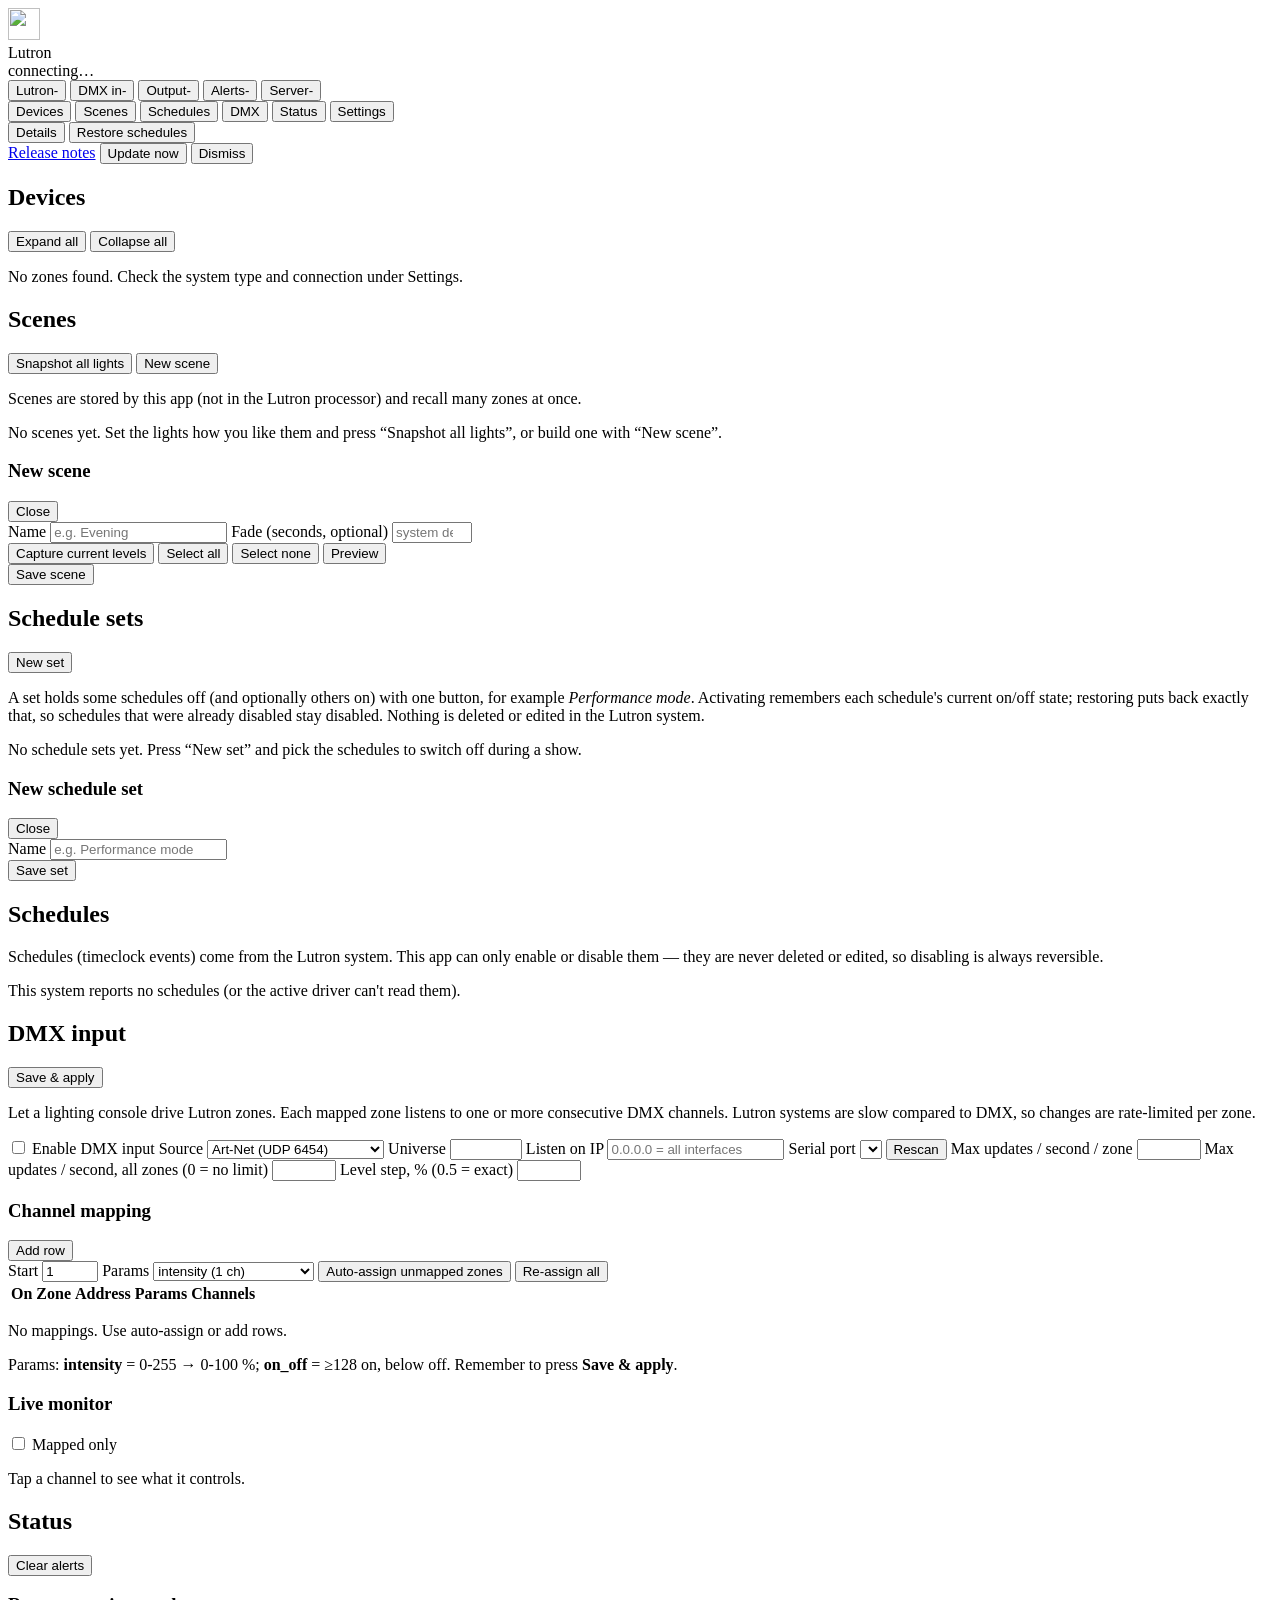
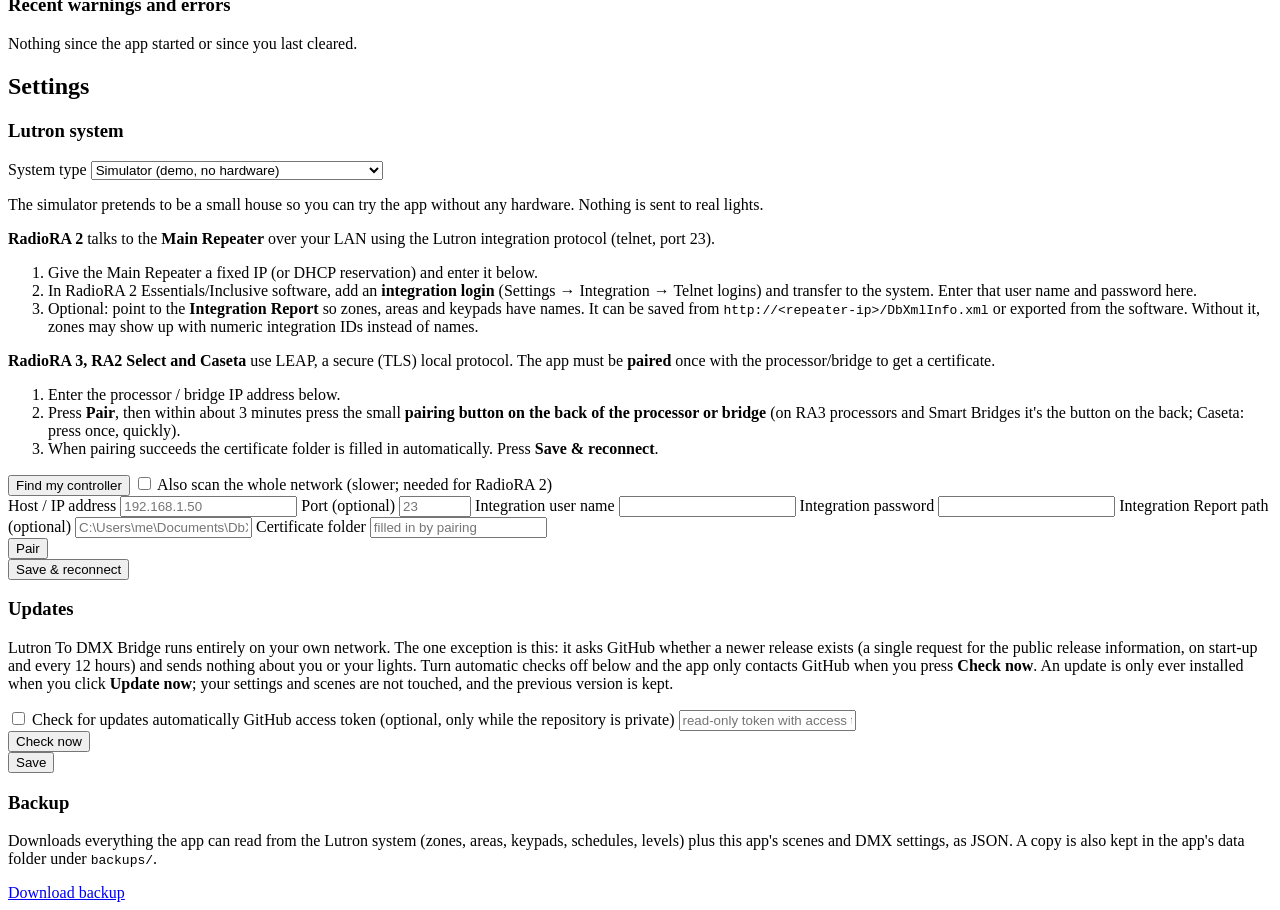
==== lutron_to_dmx_bridge/web/static/index.html @ 4a9b9315 "DMX: add a level step setting (dmx.resolution_pct) that rounds levels and filters fader noise A zone" ====
<!doctype html>
<html lang="en">
<head>
  <meta charset="utf-8">
  <meta name="viewport" content="width=device-width, initial-scale=1, viewport-fit=cover">
  <meta name="theme-color" content="#121418">
  <title>Lutron To DMX Bridge</title>
  <link rel="icon" type="image/png" href="static/logo.png">
  <link rel="apple-touch-icon" href="static/apple-touch-icon.png">
  <link rel="stylesheet" href="static/style.css">
</head>
<body>
  <header class="topbar">
    <div class="brand">
      <img class="logo" src="static/logo.png" alt="" width="32" height="32">
      <div>
        <div class="brand-title" id="system-name">Lutron</div>
        <div class="brand-sub" id="driver-label">connecting…</div>
      </div>
    </div>
    <div class="status-pills" id="status-chips">
      <button type="button" class="chip" id="chip-lutron" aria-haspopup="dialog" aria-expanded="false" title="Lutron system connection"><i class="dot"></i><span class="k">Lutron</span><span class="v">-</span></button>
      <button type="button" class="chip" id="chip-dmx" aria-haspopup="dialog" aria-expanded="false" title="DMX input"><i class="dot"></i><span class="k">DMX in</span><span class="v">-</span></button>
      <button type="button" class="chip" id="chip-out" aria-haspopup="dialog" aria-expanded="false" title="Commands sent to the Lutron system"><i class="dot"></i><span class="k">Output</span><span class="v">-</span><span class="meter"><i></i></span><span class="held hidden"></span></button>
      <button type="button" class="chip" id="chip-alerts" aria-haspopup="dialog" aria-expanded="false" title="Warnings and errors since start"><i class="dot"></i><span class="k">Alerts</span><span class="v">-</span></button>
      <button type="button" class="chip" id="chip-server" aria-haspopup="dialog" aria-expanded="false" title="Connection between this browser and the app"><i class="dot"></i><span class="k">Server</span><span class="v">-</span></button>
    </div>
  </header>

  <nav class="tabs" role="tablist" id="tabs">
    <button role="tab" data-tab="devices" aria-selected="true">Devices</button>
    <button role="tab" data-tab="scenes">Scenes</button>
    <button role="tab" data-tab="schedules">Schedules</button>
    <button role="tab" data-tab="dmx">DMX</button>
    <button role="tab" data-tab="status">Status<span class="tab-badge hidden" id="status-badge"></span></button>
    <button role="tab" data-tab="settings">Settings</button>
  </nav>

  <div class="status-pop hidden" id="status-pop" role="dialog" aria-label="System status"></div>

  <div class="banner hidden" id="error-banner" role="alert"></div>
  <div class="set-banner hidden" id="set-banner" role="status">
    <span class="set-banner-text" id="set-banner-text"></span>
    <button class="btn ghost" id="btn-set-details">Details</button>
    <button class="btn primary" id="btn-set-restore">Restore schedules</button>
  </div>

  <div class="update-banner hidden" id="update-banner" role="status">
    <span class="update-banner-text" id="update-banner-text"></span>
    <a class="update-notes hidden" id="update-notes" href="#" target="_blank" rel="noopener noreferrer">Release notes</a>
    <button class="btn primary hidden" id="btn-update-now">Update now</button>
    <button class="btn ghost hidden" id="btn-update-dismiss">Dismiss</button>
  </div>

  <main>
    <!-- Devices -->
    <section class="panel" id="tab-devices" role="tabpanel">
      <div class="toolbar">
        <h2>Devices</h2>
        <div class="spacer"></div>
        <button class="btn ghost" id="btn-expand-all">Expand all</button>
        <button class="btn ghost" id="btn-collapse-all">Collapse all</button>
      </div>
      <div id="areas" class="areas"></div>
      <p class="empty hidden" id="devices-empty">No zones found. Check the system type and connection under Settings.</p>
    </section>

    <!-- Scenes -->
    <section class="panel hidden" id="tab-scenes" role="tabpanel">
      <div class="toolbar">
        <h2>Scenes</h2>
        <div class="spacer"></div>
        <button class="btn ghost" id="btn-snapshot">Snapshot all lights</button>
        <button class="btn primary" id="btn-new-scene">New scene</button>
      </div>
      <p class="hint">Scenes are stored by this app (not in the Lutron processor) and recall many zones at once.</p>
      <div id="scene-list" class="card-list"></div>
      <p class="empty hidden" id="scenes-empty">No scenes yet. Set the lights how you like them and press “Snapshot all lights”, or build one with “New scene”.</p>

      <div class="card editor hidden" id="scene-editor">
        <div class="toolbar">
          <h3 id="scene-editor-title">New scene</h3>
          <div class="spacer"></div>
          <button class="btn ghost" id="btn-scene-close" aria-label="Close editor">Close</button>
        </div>
        <div class="form-grid">
          <label>Name <input type="text" id="scene-name" maxlength="100" placeholder="e.g. Evening"></label>
          <label>Fade (seconds, optional) <input type="number" id="scene-fade" min="0" max="3600" step="0.5" placeholder="system default"></label>
        </div>
        <div class="toolbar small">
          <button class="btn" id="btn-scene-capture">Capture current levels</button>
          <button class="btn ghost" id="btn-scene-all">Select all</button>
          <button class="btn ghost" id="btn-scene-none">Select none</button>
          <button class="btn ghost" id="btn-scene-preview">Preview</button>
        </div>
        <div id="scene-zones" class="scene-zones"></div>
        <div class="toolbar">
          <div class="spacer"></div>
          <button class="btn primary" id="btn-scene-save">Save scene</button>
        </div>
      </div>
    </section>

    <!-- Schedules -->
    <section class="panel hidden" id="tab-schedules" role="tabpanel">
      <div class="toolbar">
        <h2>Schedule sets</h2>
        <div class="spacer"></div>
        <button class="btn primary" id="btn-new-set">New set</button>
      </div>
      <p class="hint">A set holds some schedules off (and optionally others on) with one button, for example <em>Performance mode</em>. Activating remembers each schedule's current on/off state; restoring puts back exactly that, so schedules that were already disabled stay disabled. Nothing is deleted or edited in the Lutron system.</p>
      <div class="card result hidden" id="set-result" role="status"></div>
      <div id="set-list" class="card-list"></div>
      <p class="empty hidden" id="sets-empty">No schedule sets yet. Press &ldquo;New set&rdquo; and pick the schedules to switch off during a show.</p>

      <div class="card editor hidden" id="set-editor">
        <div class="toolbar">
          <h3 id="set-editor-title">New schedule set</h3>
          <div class="spacer"></div>
          <button class="btn ghost" id="btn-set-close" aria-label="Close editor">Close</button>
        </div>
        <div class="form-grid">
          <label>Name <input type="text" id="set-name" maxlength="100" placeholder="e.g. Performance mode"></label>
        </div>
        <div id="set-rows" class="set-rows"></div>
        <div class="toolbar">
          <div class="spacer"></div>
          <button class="btn primary" id="btn-set-save">Save set</button>
        </div>
      </div>

      <div class="toolbar"><h2>Schedules</h2></div>
      <p class="hint">Schedules (timeclock events) come from the Lutron system. This app can only enable or disable them &mdash; they are never deleted or edited, so disabling is always reversible.</p>
      <div id="schedule-list" class="card-list"></div>
      <p class="empty hidden" id="schedules-empty">This system reports no schedules (or the active driver can't read them).</p>
    </section>

    <!-- DMX -->
    <section class="panel hidden" id="tab-dmx" role="tabpanel">
      <div class="toolbar">
        <h2>DMX input</h2>
        <div class="spacer"></div>
        <button class="btn primary" id="btn-dmx-save">Save &amp; apply</button>
      </div>
      <p class="hint">Let a lighting console drive Lutron zones. Each mapped zone listens to one or more consecutive DMX channels. Lutron systems are slow compared to DMX, so changes are rate-limited per zone.</p>
      <div class="card">
        <div class="form-grid">
          <label class="check"><input type="checkbox" id="dmx-enabled"> Enable DMX input</label>
          <label>Source
            <select id="dmx-source">
              <option value="artnet">Art-Net (UDP 6454)</option>
              <option value="sacn">sACN / E1.31 (UDP 5568)</option>
              <option value="usb">USB DMX interface</option>
            </select>
          </label>
          <label>Universe <input type="number" id="dmx-universe" min="0" max="32767" step="1"></label>
          <label class="net-only">Listen on IP <input type="text" id="dmx-bind" placeholder="0.0.0.0 = all interfaces"></label>
          <label class="usb-only">Serial port
            <span class="row">
              <select id="dmx-serial"></select>
              <button class="btn ghost" id="btn-serial-refresh" type="button" title="Rescan serial ports">Rescan</button>
            </span>
          </label>
          <label>Max updates / second / zone <input type="number" id="dmx-rate" min="0.5" max="50" step="0.5"></label>
          <label>Max updates / second, all zones (0 = no limit) <input type="number" id="dmx-total-rate" min="0" max="1000" step="1"></label>
          <label title="A light is only sent a new level when the DMX value moved at least this many percent. Above 0.5 the level sent is also rounded to a multiple of it (0 and 100 stay exact). Bigger steps mean fewer commands to the Lutron system and a rougher fade.">Level step, % (0.5 = exact) <input type="number" id="dmx-resolution" min="0.1" max="25" step="0.1"></label>
        </div>
        <p class="hint usb-only" id="serial-note"></p>
        <p class="hint hidden" id="dmx-warnings" role="status"></p>
      </div>

      <div class="card">
        <div class="toolbar">
          <h3>Channel mapping</h3>
          <div class="spacer"></div>
          <button class="btn ghost" id="btn-map-add">Add row</button>
        </div>
        <div class="toolbar small wrap">
          <label class="inline">Start <input type="number" id="auto-start" min="1" max="512" value="1"></label>
          <label class="inline">Params
            <select id="auto-params">
              <option value="intensity">intensity (1 ch)</option>
              <option value="on_off">on_off (1 ch)</option>
              <option value="intensity,on_off">intensity + on_off (2 ch)</option>
            </select>
          </label>
          <button class="btn" id="btn-auto-unmapped">Auto-assign unmapped zones</button>
          <button class="btn ghost" id="btn-auto-all">Re-assign all</button>
        </div>
        <div class="table-wrap">
          <table class="map-table">
            <thead><tr><th>On</th><th>Zone</th><th>Address</th><th>Params</th><th>Channels</th><th></th></tr></thead>
            <tbody id="map-body"></tbody>
          </table>
        </div>
        <p class="empty hidden" id="map-empty">No mappings. Use auto-assign or add rows.</p>
        <p class="hint">Params: <b>intensity</b> = 0-255 → 0-100 %; <b>on_off</b> = ≥128 on, below off. Remember to press <b>Save &amp; apply</b>.</p>
      </div>

      <div class="card">
        <div class="toolbar">
          <h3>Live monitor</h3>
          <span class="muted" id="monitor-state"></span>
          <div class="spacer"></div>
          <label class="check inline"><input type="checkbox" id="monitor-mapped-only"> Mapped only</label>
        </div>
        <div id="monitor-grid" class="monitor-grid" aria-label="DMX channel levels"></div>
        <p class="muted small" id="monitor-detail">Tap a channel to see what it controls.</p>
      </div>
    </section>

    <!-- Status -->
    <section class="panel hidden" id="tab-status" role="tabpanel">
      <div class="toolbar">
        <h2>Status</h2>
        <div class="spacer"></div>
        <button class="btn ghost" id="btn-alerts-clear">Clear alerts</button>
      </div>
      <div class="status-grid" id="status-sections"></div>
      <div class="status-grid" id="status-graphs"></div>
      <div class="card" id="status-log-card">
        <h3><i class="dot" id="status-log-dot"></i>Recent warnings and errors</h3>
        <ul class="log" id="status-log"></ul>
        <p class="empty-note hidden" id="status-log-empty">Nothing since the app started or since you last cleared.</p>
      </div>
    </section>

    <!-- Settings -->
    <section class="panel hidden" id="tab-settings" role="tabpanel">
      <div class="toolbar"><h2>Settings</h2></div>
      <div class="card">
        <h3>Lutron system</h3>
        <div class="form-grid">
          <label>System type
            <select id="drv-kind">
              <option value="simulator">Simulator (demo, no hardware)</option>
              <option value="ra2">RadioRA 2 (Main Repeater, telnet integration)</option>
              <option value="leap">RadioRA 3 / RA2 Select / Caseta (LEAP)</option>
            </select>
          </label>
        </div>

        <div class="help kind-help" data-kind="simulator">
          <p>The simulator pretends to be a small house so you can try the app without any hardware. Nothing is sent to real lights.</p>
        </div>
        <div class="help kind-help" data-kind="ra2">
          <p><b>RadioRA 2</b> talks to the <b>Main Repeater</b> over your LAN using the Lutron integration protocol (telnet, port 23).</p>
          <ol>
            <li>Give the Main Repeater a fixed IP (or DHCP reservation) and enter it below.</li>
            <li>In RadioRA 2 Essentials/Inclusive software, add an <b>integration login</b> (Settings → Integration → Telnet logins) and transfer to the system. Enter that user name and password here.</li>
            <li>Optional: point to the <b>Integration Report</b> so zones, areas and keypads have names. It can be saved from <code>http://&lt;repeater-ip&gt;/DbXmlInfo.xml</code> or exported from the software. Without it, zones may show up with numeric integration IDs instead of names.</li>
          </ol>
        </div>
        <div class="help kind-help" data-kind="leap">
          <p><b>RadioRA 3, RA2 Select and Caseta</b> use LEAP, a secure (TLS) local protocol. The app must be <b>paired</b> once with the processor/bridge to get a certificate.</p>
          <ol>
            <li>Enter the processor / bridge IP address below.</li>
            <li>Press <b>Pair</b>, then within about 3 minutes press the small <b>pairing button on the back of the processor or bridge</b> (on RA3 processors and Smart Bridges it's the button on the back; Caseta: press once, quickly).</li>
            <li>When pairing succeeds the certificate folder is filled in automatically. Press <b>Save &amp; reconnect</b>.</li>
          </ol>
        </div>

        <div class="for-ra2 for-leap" id="discover-box">
          <div class="toolbar wrap">
            <button class="btn" id="btn-discover">Find my controller</button>
            <label class="inline"><input type="checkbox" id="discover-deep"> Also scan the whole network (slower; needed for RadioRA 2)</label>
            <span class="muted" id="discover-state"></span>
          </div>
          <div id="discover-results" class="discover-results"></div>
        </div>
        <div class="form-grid">
          <label class="for-ra2 for-leap">Host / IP address <input type="text" id="drv-host" placeholder="192.168.1.50" autocomplete="off"></label>
          <label class="for-ra2">Port (optional) <input type="number" id="drv-port" min="1" max="65535" placeholder="23"></label>
          <label class="for-ra2">Integration user name <input type="text" id="drv-user" autocomplete="off"></label>
          <label class="for-ra2">Integration password <input type="password" id="drv-pass" autocomplete="new-password"></label>
          <label class="for-ra2 wide">Integration Report path (optional) <input type="text" id="drv-report" placeholder="C:\Users\me\Documents\DbXmlInfo.xml"></label>
          <label class="for-leap wide">Certificate folder <input type="text" id="drv-certdir" placeholder="filled in by pairing"></label>
        </div>
        <div class="toolbar for-leap">
          <button class="btn" id="btn-pair">Pair</button>
          <span class="muted" id="pair-state"></span>
        </div>
        <div class="toolbar">
          <div class="spacer"></div>
          <button class="btn primary" id="btn-drv-save">Save &amp; reconnect</button>
        </div>
      </div>

      <div class="card" id="updates-card">
        <h3>Updates</h3>
        <p class="hint">Lutron To DMX Bridge runs entirely on your own network. The one exception is this: it asks GitHub whether a newer release exists (a single request for the public release information, on start-up and every 12 hours) and sends nothing about you or your lights. Turn automatic checks off below and the app only contacts GitHub when you press <b>Check now</b>. An update is only ever installed when you click <b>Update now</b>; your settings and scenes are not touched, and the previous version is kept.</p>
        <dl class="kv" id="update-facts"></dl>
        <div class="form-grid">
          <label class="check wide"><input type="checkbox" id="upd-check"> Check for updates automatically</label>
          <label class="wide">GitHub access token (optional, only while the repository is private)
            <input type="password" id="upd-token" autocomplete="new-password" placeholder="read-only token with access to this repository's contents">
          </label>
        </div>
        <div class="toolbar">
          <button class="btn" id="btn-update-check">Check now</button>
          <span class="muted" id="update-check-state"></span>
          <div class="spacer"></div>
          <button class="btn primary" id="btn-upd-save">Save</button>
        </div>
      </div>

      <div class="card">
        <h3>Backup</h3>
        <p class="hint">Downloads everything the app can read from the Lutron system (zones, areas, keypads, schedules, levels) plus this app's scenes and DMX settings, as JSON. A copy is also kept in the app's data folder under <code>backups/</code>.</p>
        <a class="btn" id="btn-backup" href="api/backup" download>Download backup</a>
      </div>
    </section>
  </main>

  <div class="toast hidden" id="toast" role="status" aria-live="polite"></div>

  <script src="static/app.js"></script>
</body>
</html>
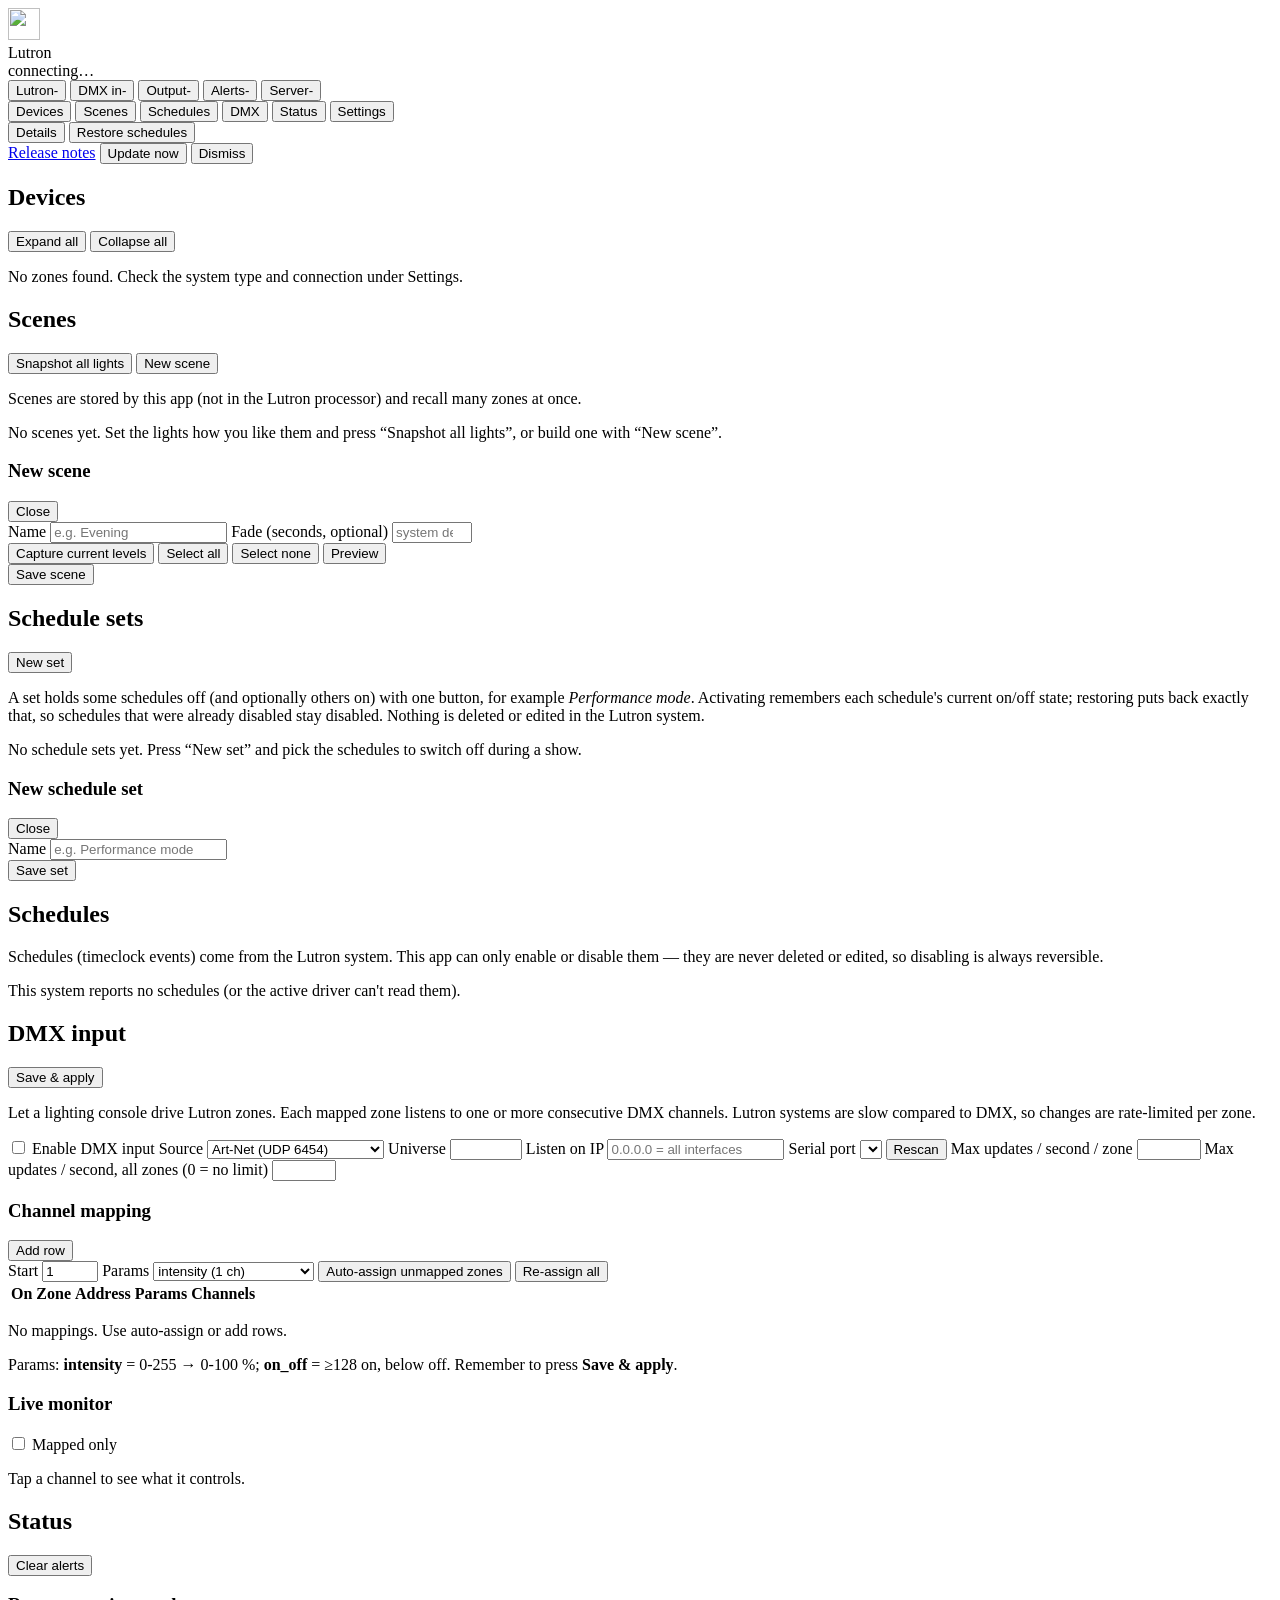
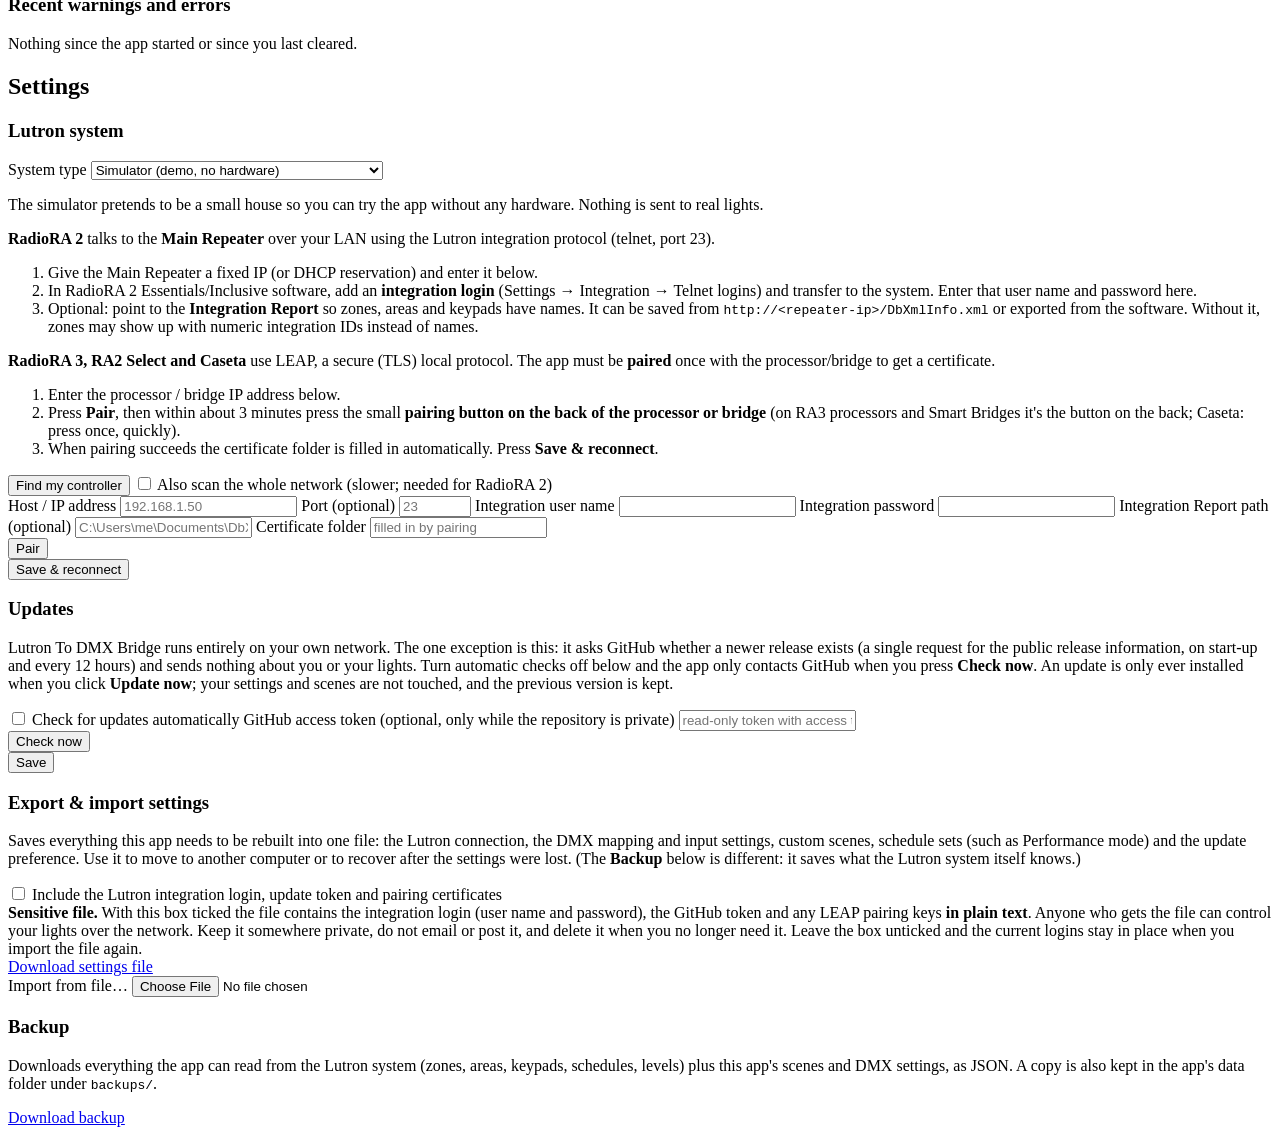
==== commit 379c48de: "Merge pull request #11 from m3636/claude/project-thread-22yqm9 Add export and import of the app's se" ====
--- a/lutron_to_dmx_bridge/web/static/index.html
+++ b/lutron_to_dmx_bridge/web/static/index.html
@@ -163,7 +163,6 @@
           </label>
           <label>Max updates / second / zone <input type="number" id="dmx-rate" min="0.5" max="50" step="0.5"></label>
           <label>Max updates / second, all zones (0 = no limit) <input type="number" id="dmx-total-rate" min="0" max="1000" step="1"></label>
-          <label title="A light is only sent a new level when the DMX value moved at least this many percent. Above 0.5 the level sent is also rounded to a multiple of it (0 and 100 stay exact). Bigger steps mean fewer commands to the Lutron system and a rougher fade.">Level step, % (0.5 = exact) <input type="number" id="dmx-resolution" min="0.1" max="25" step="0.1"></label>
         </div>
         <p class="hint usb-only" id="serial-note"></p>
         <p class="hint hidden" id="dmx-warnings" role="status"></p>
@@ -304,6 +303,24 @@
         </div>
       </div>
 
+      <div class="card" id="transfer-card">
+        <h3>Export &amp; import settings</h3>
+        <p class="hint">Saves everything this app needs to be rebuilt into one file: the Lutron connection, the DMX mapping and input settings, custom scenes, schedule sets (such as Performance mode) and the update preference. Use it to move to another computer or to recover after the settings were lost. (The <b>Backup</b> below is different: it saves what the Lutron system itself knows.)</p>
+        <div class="form-grid">
+          <label class="check wide"><input type="checkbox" id="xfer-creds"> Include the Lutron integration login, update token and pairing certificates</label>
+        </div>
+        <div class="xfer-note warn hidden" id="xfer-creds-warn" role="alert">
+          <b>Sensitive file.</b> With this box ticked the file contains the integration login (user name and password), the GitHub token and any LEAP pairing keys <b>in plain text</b>. Anyone who gets the file can control your lights over the network. Keep it somewhere private, do not email or post it, and delete it when you no longer need it. Leave the box unticked and the current logins stay in place when you import the file again.
+        </div>
+        <div class="toolbar wrap">
+          <a class="btn primary" id="btn-export" href="api/config/export" download>Download settings file</a>
+          <div class="spacer"></div>
+          <label class="btn" for="import-file">Import from file…</label>
+          <input type="file" id="import-file" accept=".json,application/json" class="hidden">
+        </div>
+        <div class="import-panel hidden" id="import-panel" aria-live="polite"></div>
+      </div>
+
       <div class="card">
         <h3>Backup</h3>
         <p class="hint">Downloads everything the app can read from the Lutron system (zones, areas, keypads, schedules, levels) plus this app's scenes and DMX settings, as JSON. A copy is also kept in the app's data folder under <code>backups/</code>.</p>
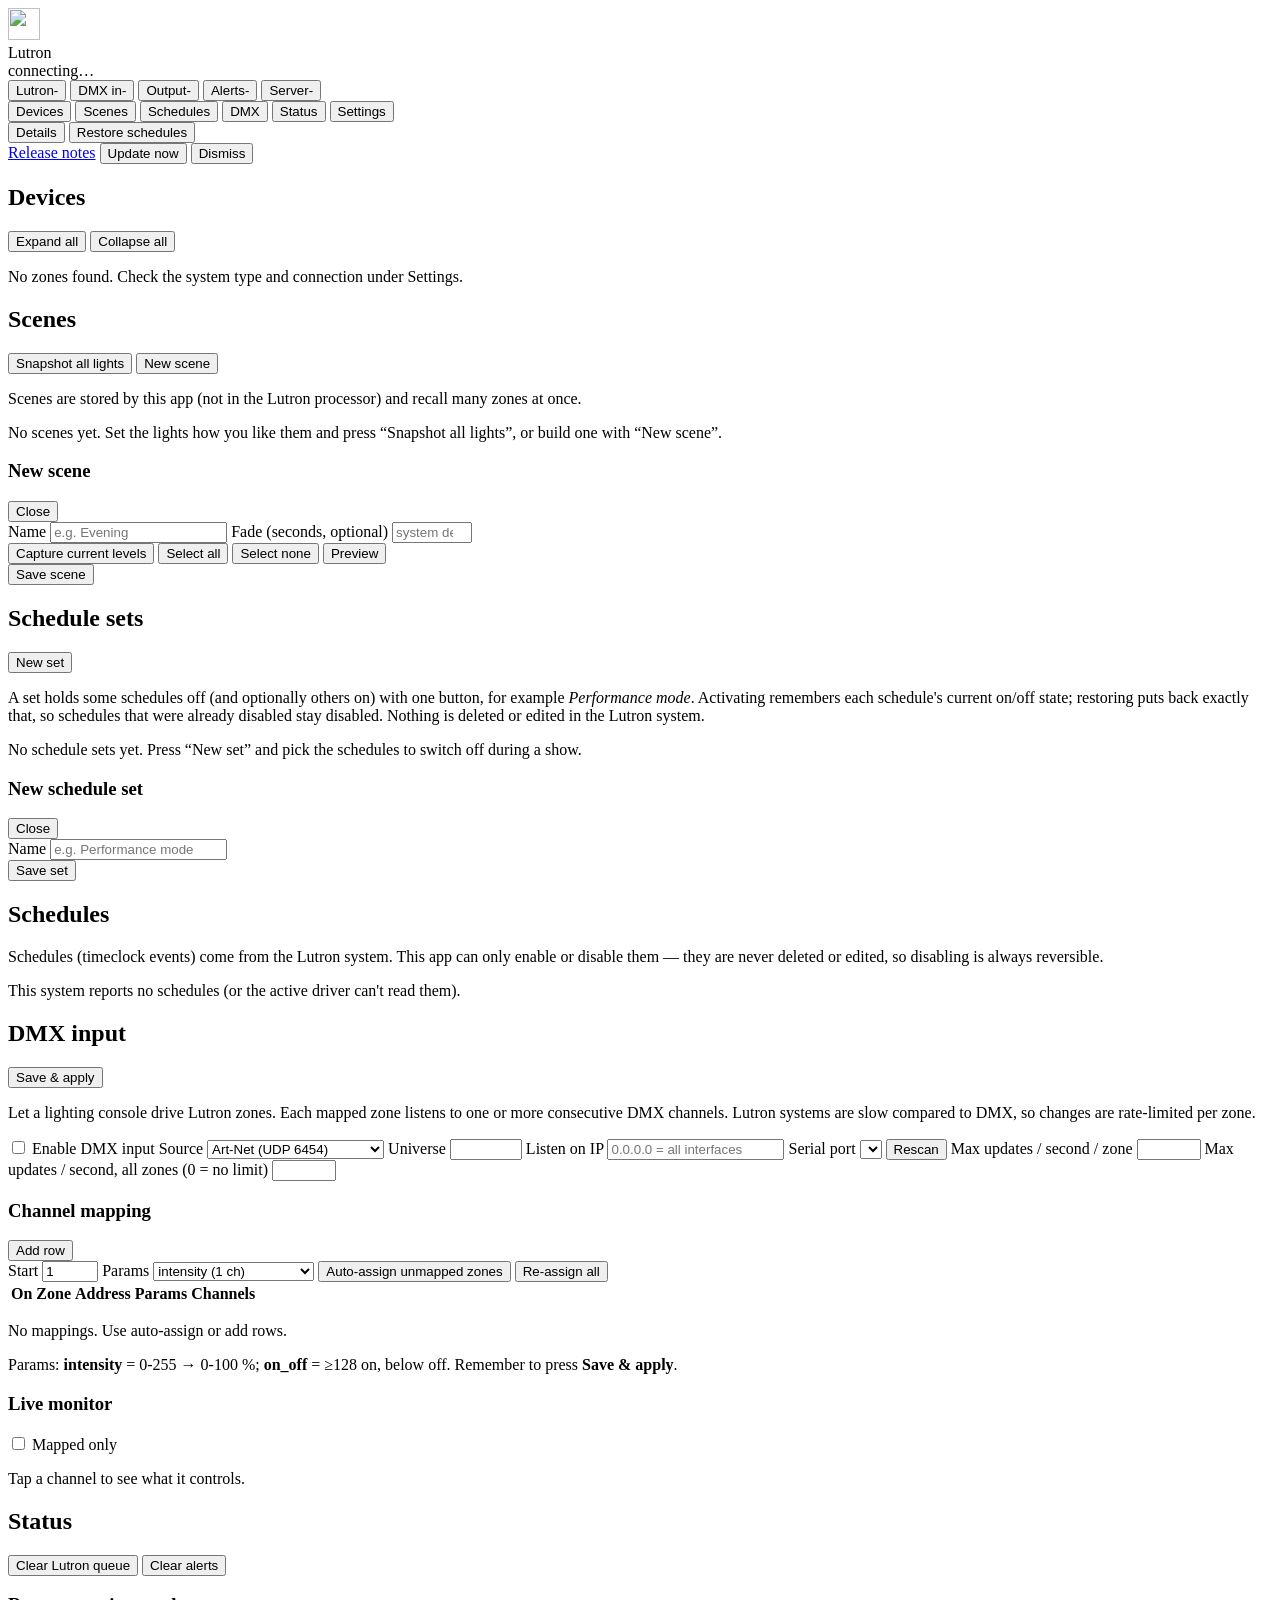
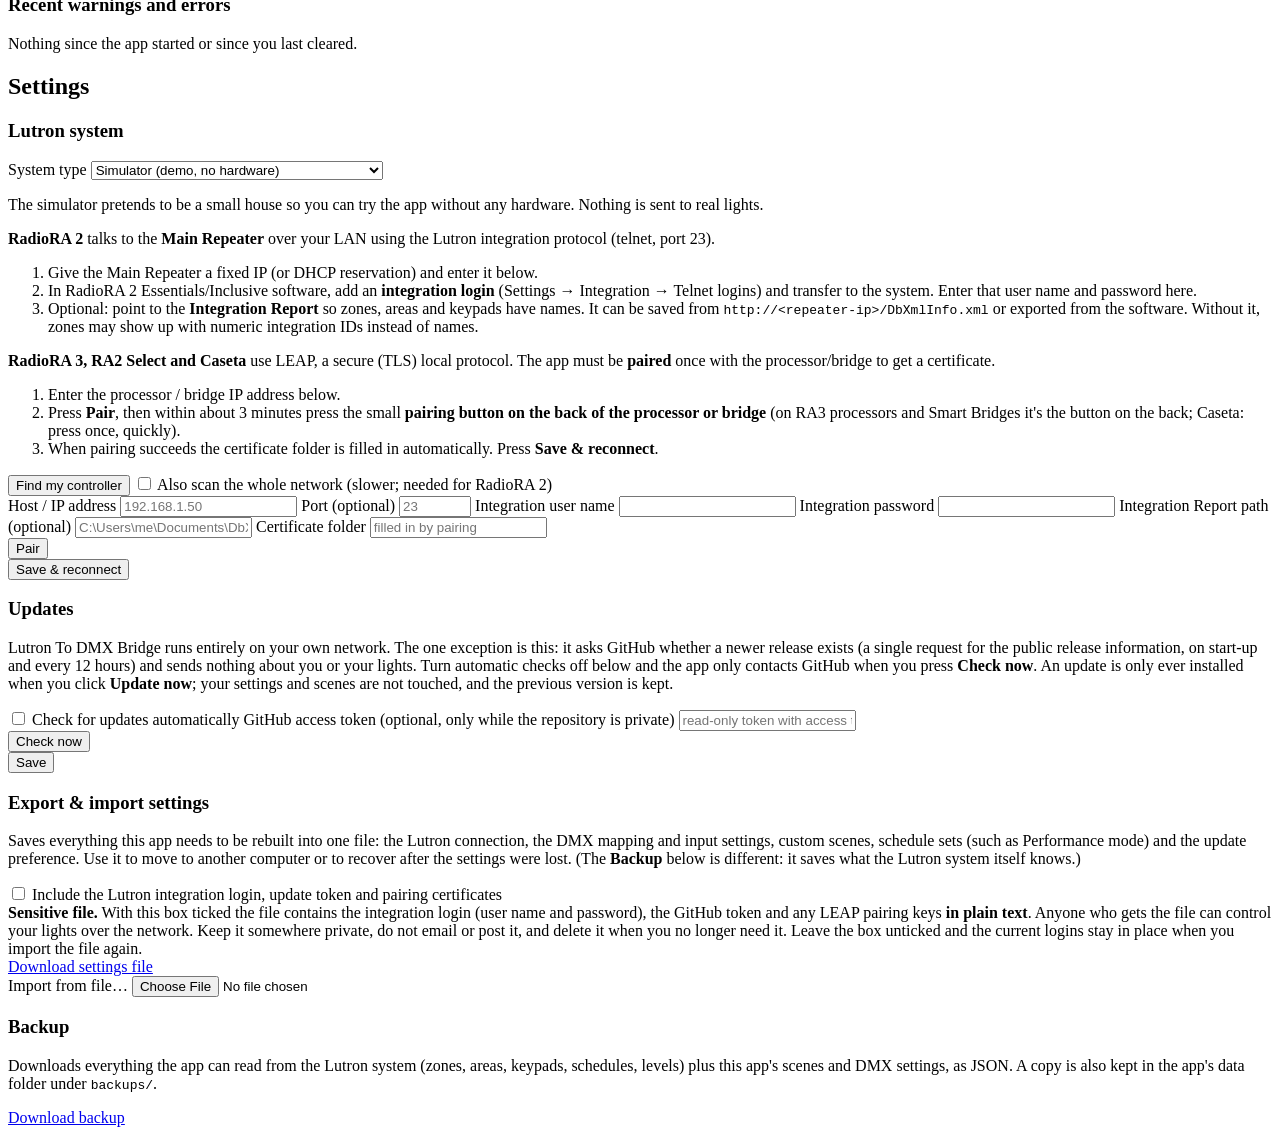
==== commit e50b07eb: "Add a Clear Lutron queue button and API that drops the updates the app has not sent yet The Status t" ====
--- a/lutron_to_dmx_bridge/web/static/index.html
+++ b/lutron_to_dmx_bridge/web/static/index.html
@@ -213,6 +213,7 @@
       <div class="toolbar">
         <h2>Status</h2>
         <div class="spacer"></div>
+        <button class="btn ghost" id="btn-queue-clear" title="Drop the level commands this app is still holding back from the Lutron system">Clear Lutron queue</button>
         <button class="btn ghost" id="btn-alerts-clear">Clear alerts</button>
       </div>
       <div class="status-grid" id="status-sections"></div>
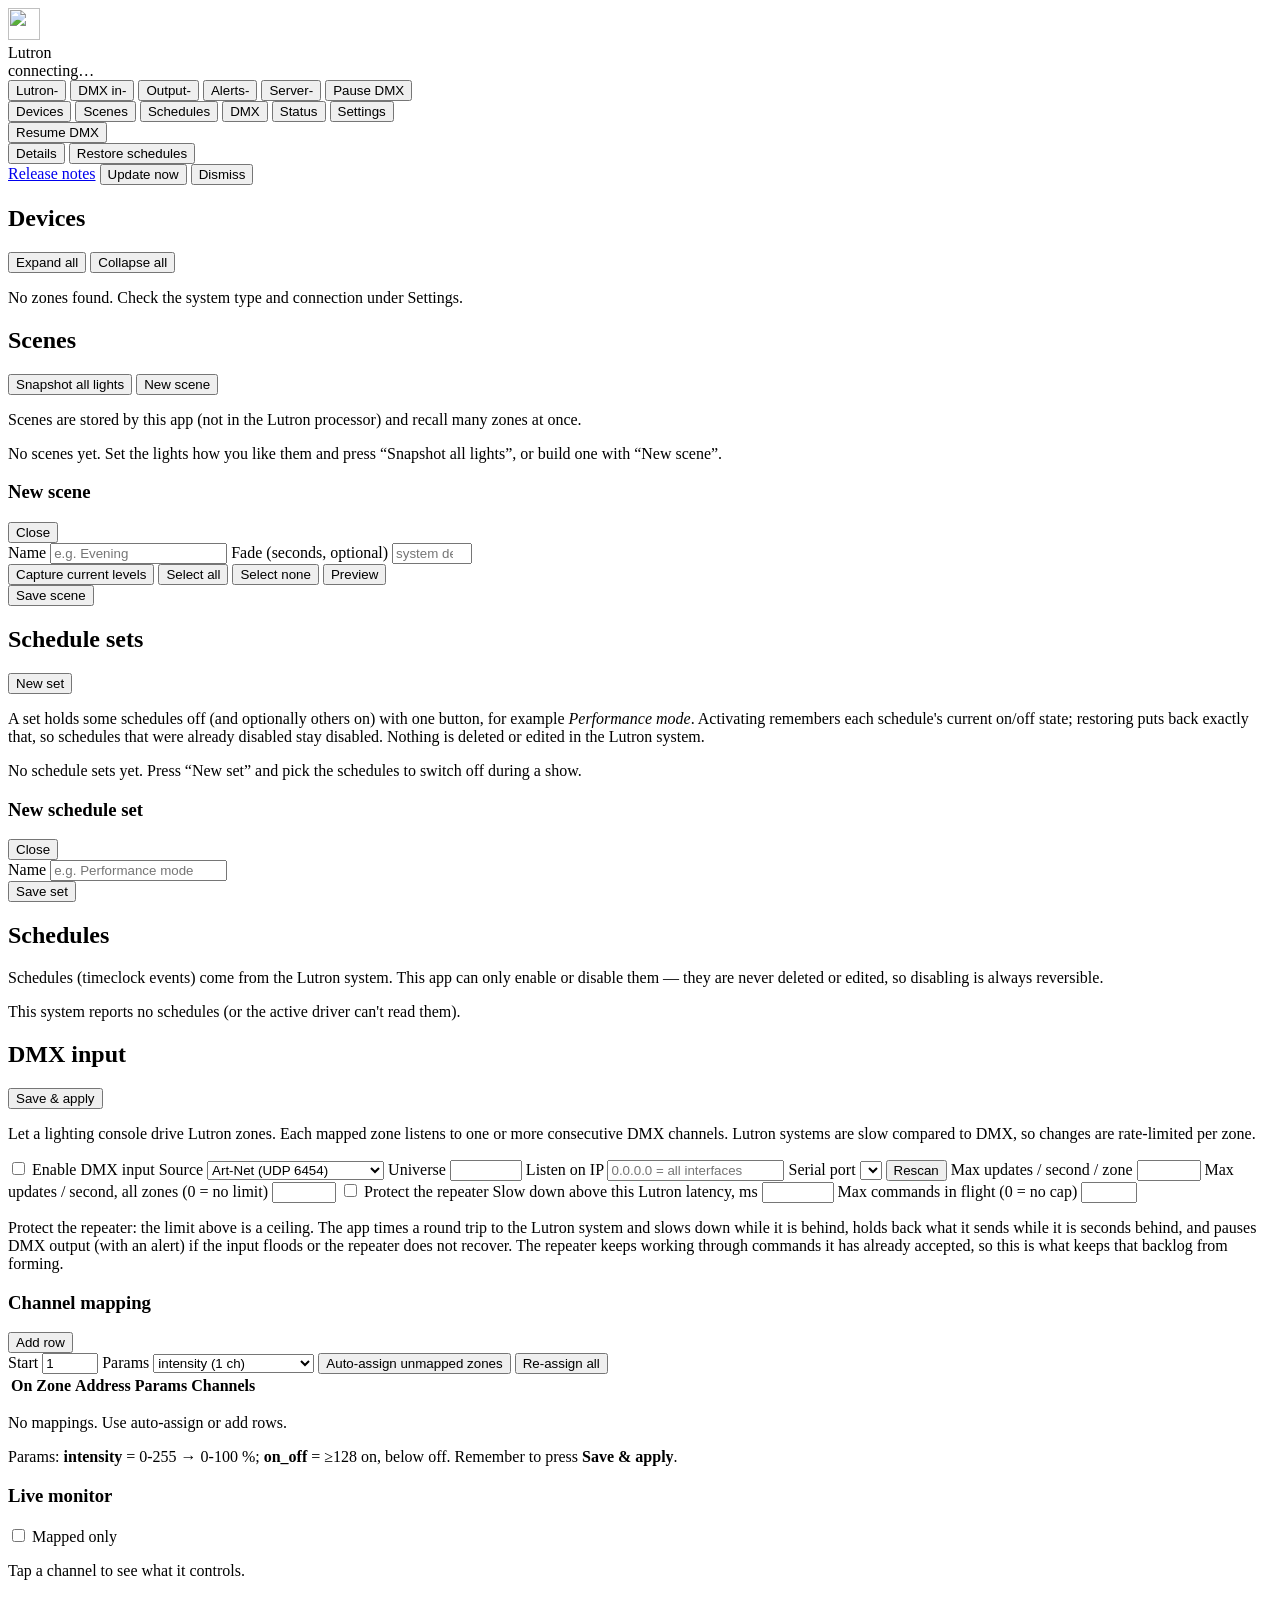
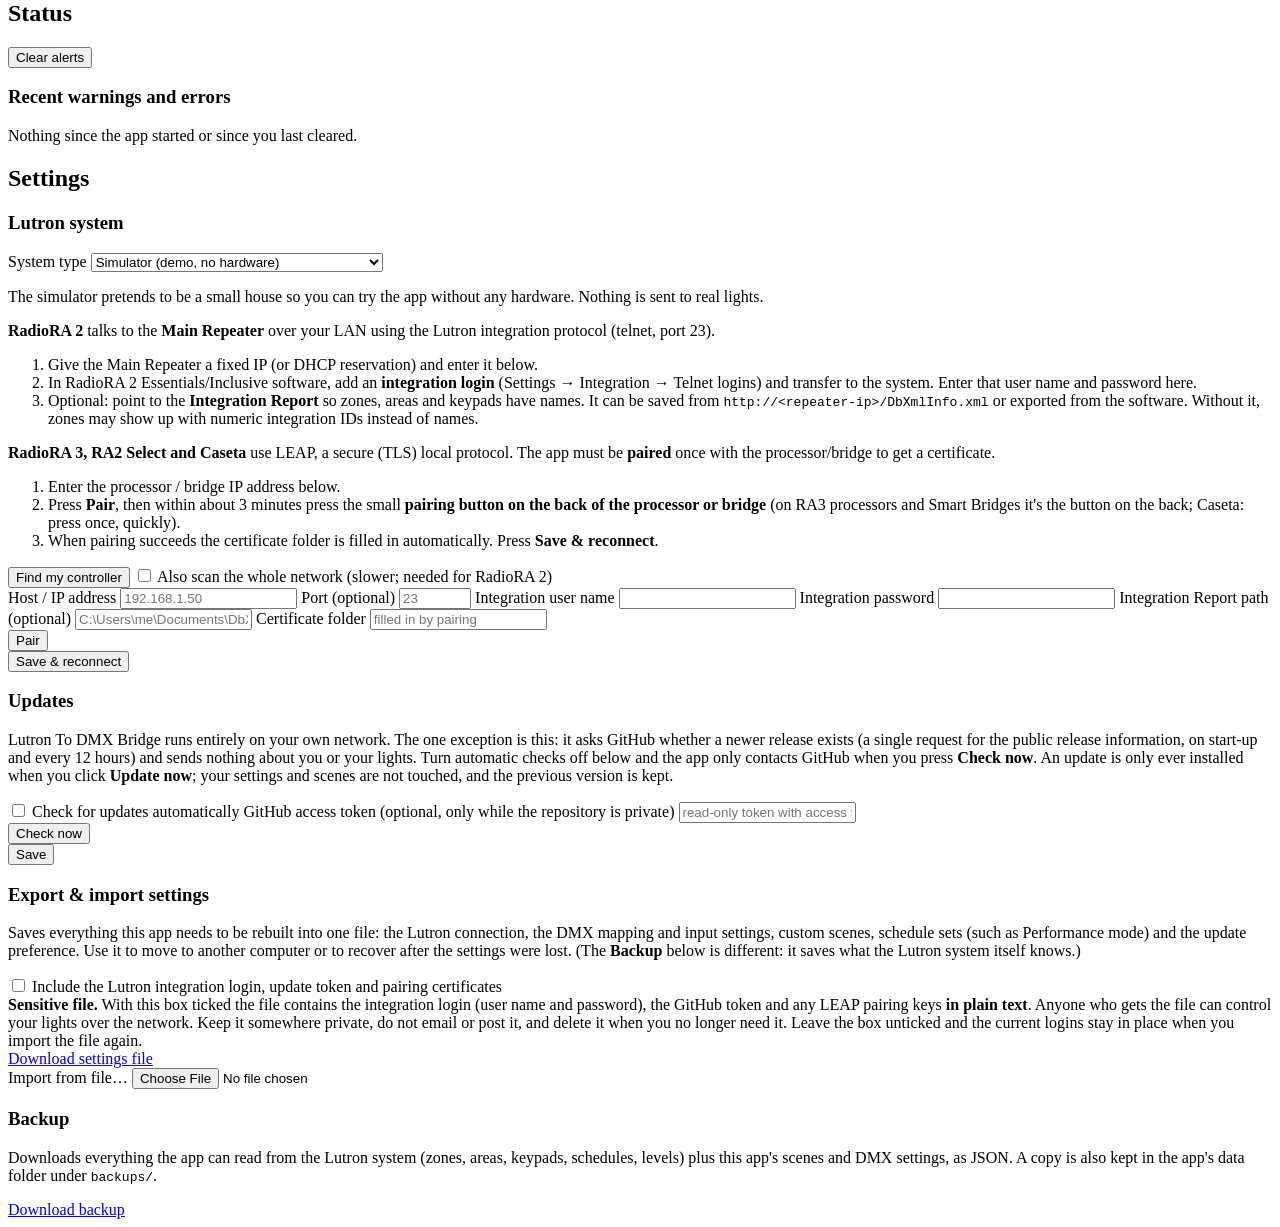
==== commit f6cb372a: "Protect the Lutron repeater from DMX storms A fixed commands-per-second limit cannot know what a rep" ====
--- a/lutron_to_dmx_bridge/web/static/index.html
+++ b/lutron_to_dmx_bridge/web/static/index.html
@@ -24,6 +24,7 @@
       <button type="button" class="chip" id="chip-out" aria-haspopup="dialog" aria-expanded="false" title="Commands sent to the Lutron system"><i class="dot"></i><span class="k">Output</span><span class="v">-</span><span class="meter"><i></i></span><span class="held hidden"></span></button>
       <button type="button" class="chip" id="chip-alerts" aria-haspopup="dialog" aria-expanded="false" title="Warnings and errors since start"><i class="dot"></i><span class="k">Alerts</span><span class="v">-</span></button>
       <button type="button" class="chip" id="chip-server" aria-haspopup="dialog" aria-expanded="false" title="Connection between this browser and the app"><i class="dot"></i><span class="k">Server</span><span class="v">-</span></button>
+      <button type="button" class="btn danger hidden" id="btn-dmx-pause" title="Stop all DMX-driven commands to the Lutron system until you resume">Pause DMX</button>
     </div>
   </header>
 
@@ -39,6 +40,10 @@
   <div class="status-pop hidden" id="status-pop" role="dialog" aria-label="System status"></div>
 
   <div class="banner hidden" id="error-banner" role="alert"></div>
+  <div class="set-banner hidden" id="protect-banner" role="alert">
+    <span class="set-banner-text" id="protect-banner-text"></span>
+    <button class="btn primary" id="btn-protect-resume">Resume DMX</button>
+  </div>
   <div class="set-banner hidden" id="set-banner" role="status">
     <span class="set-banner-text" id="set-banner-text"></span>
     <button class="btn ghost" id="btn-set-details">Details</button>
@@ -163,7 +168,11 @@
           </label>
           <label>Max updates / second / zone <input type="number" id="dmx-rate" min="0.5" max="50" step="0.5"></label>
           <label>Max updates / second, all zones (0 = no limit) <input type="number" id="dmx-total-rate" min="0" max="1000" step="1"></label>
-        </div>
+          <label class="check"><input type="checkbox" id="dmx-protect"> Protect the repeater</label>
+          <label class="prot-only">Slow down above this Lutron latency, ms <input type="number" id="dmx-latency-limit" min="50" max="10000" step="50"></label>
+          <label class="prot-only">Max commands in flight (0 = no cap) <input type="number" id="dmx-max-inflight" min="0" max="500" step="1"></label>
+        </div>
+        <p class="hint">Protect the repeater: the limit above is a ceiling. The app times a round trip to the Lutron system and slows down while it is behind, holds back what it sends while it is seconds behind, and pauses DMX output (with an alert) if the input floods or the repeater does not recover. The repeater keeps working through commands it has already accepted, so this is what keeps that backlog from forming.</p>
         <p class="hint usb-only" id="serial-note"></p>
         <p class="hint hidden" id="dmx-warnings" role="status"></p>
       </div>
@@ -213,7 +222,6 @@
       <div class="toolbar">
         <h2>Status</h2>
         <div class="spacer"></div>
-        <button class="btn ghost" id="btn-queue-clear" title="Drop the level commands this app is still holding back from the Lutron system">Clear Lutron queue</button>
         <button class="btn ghost" id="btn-alerts-clear">Clear alerts</button>
       </div>
       <div class="status-grid" id="status-sections"></div>
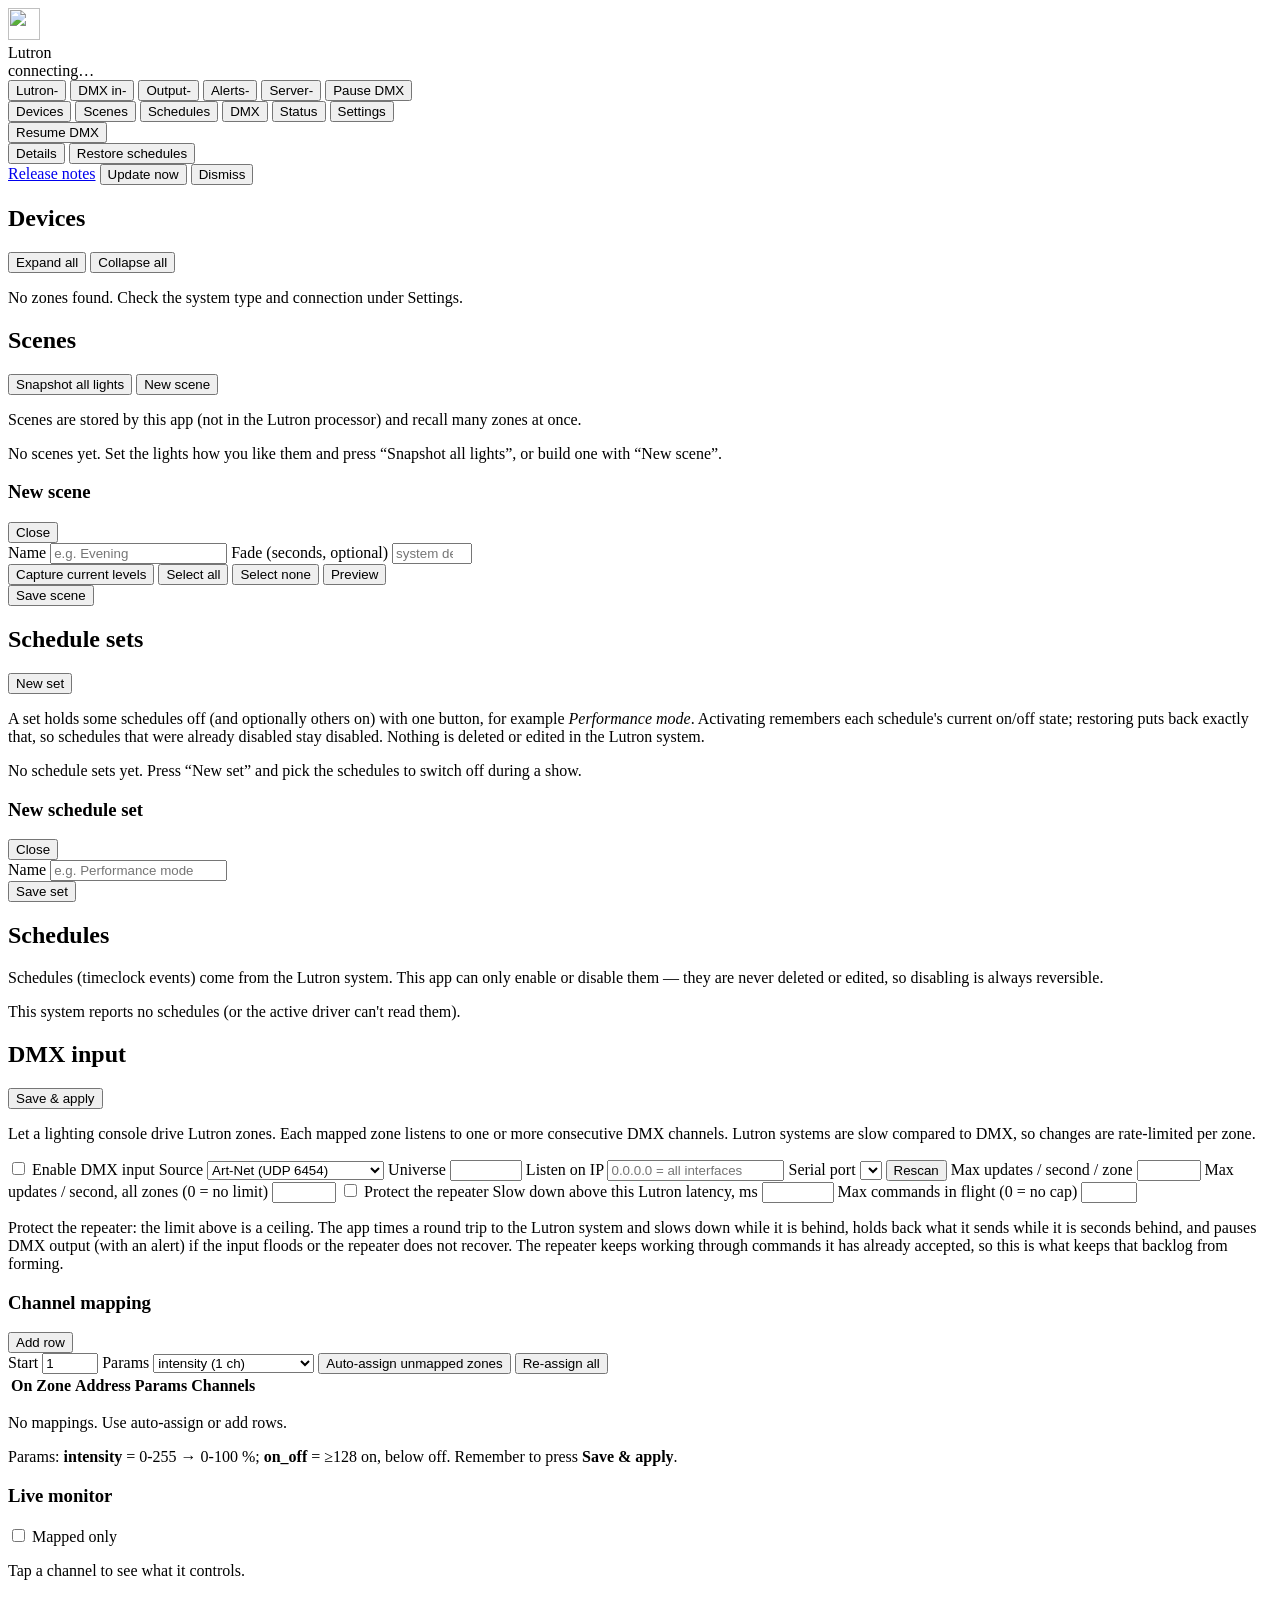
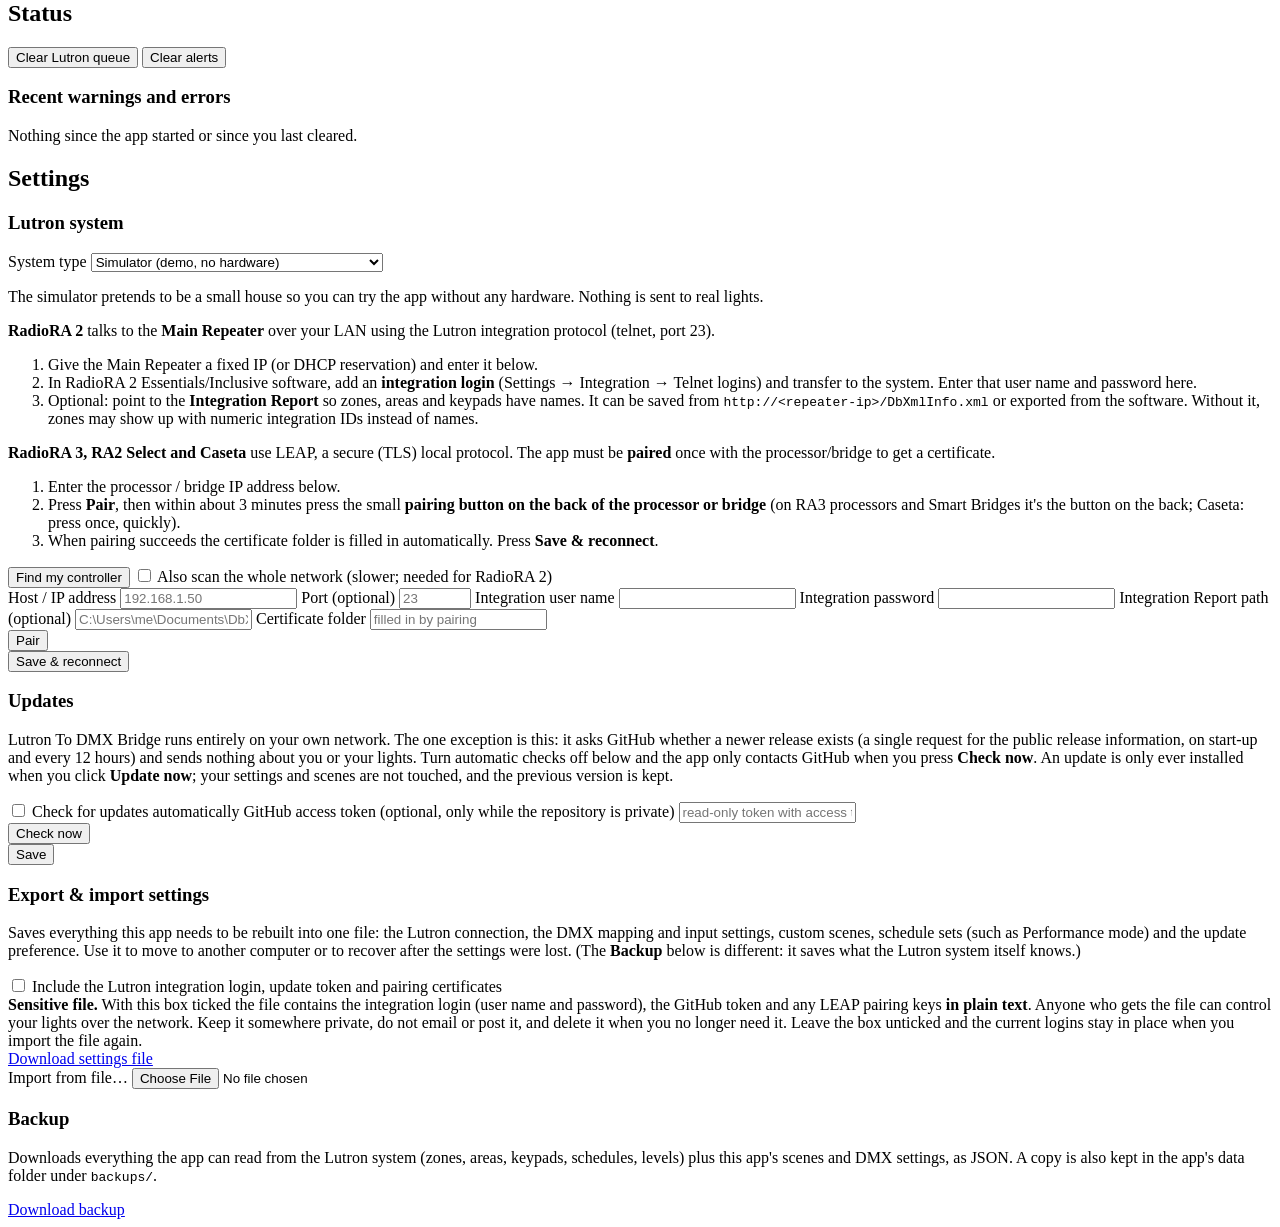
==== commit b62154f8: "Merge main (Clear Lutron queue, PR #13) into the storm protection branch Keep both sides everywhere." ====
--- a/lutron_to_dmx_bridge/web/static/index.html
+++ b/lutron_to_dmx_bridge/web/static/index.html
@@ -222,6 +222,7 @@
       <div class="toolbar">
         <h2>Status</h2>
         <div class="spacer"></div>
+        <button class="btn ghost" id="btn-queue-clear" title="Drop the level commands this app is still holding back from the Lutron system">Clear Lutron queue</button>
         <button class="btn ghost" id="btn-alerts-clear">Clear alerts</button>
       </div>
       <div class="status-grid" id="status-sections"></div>
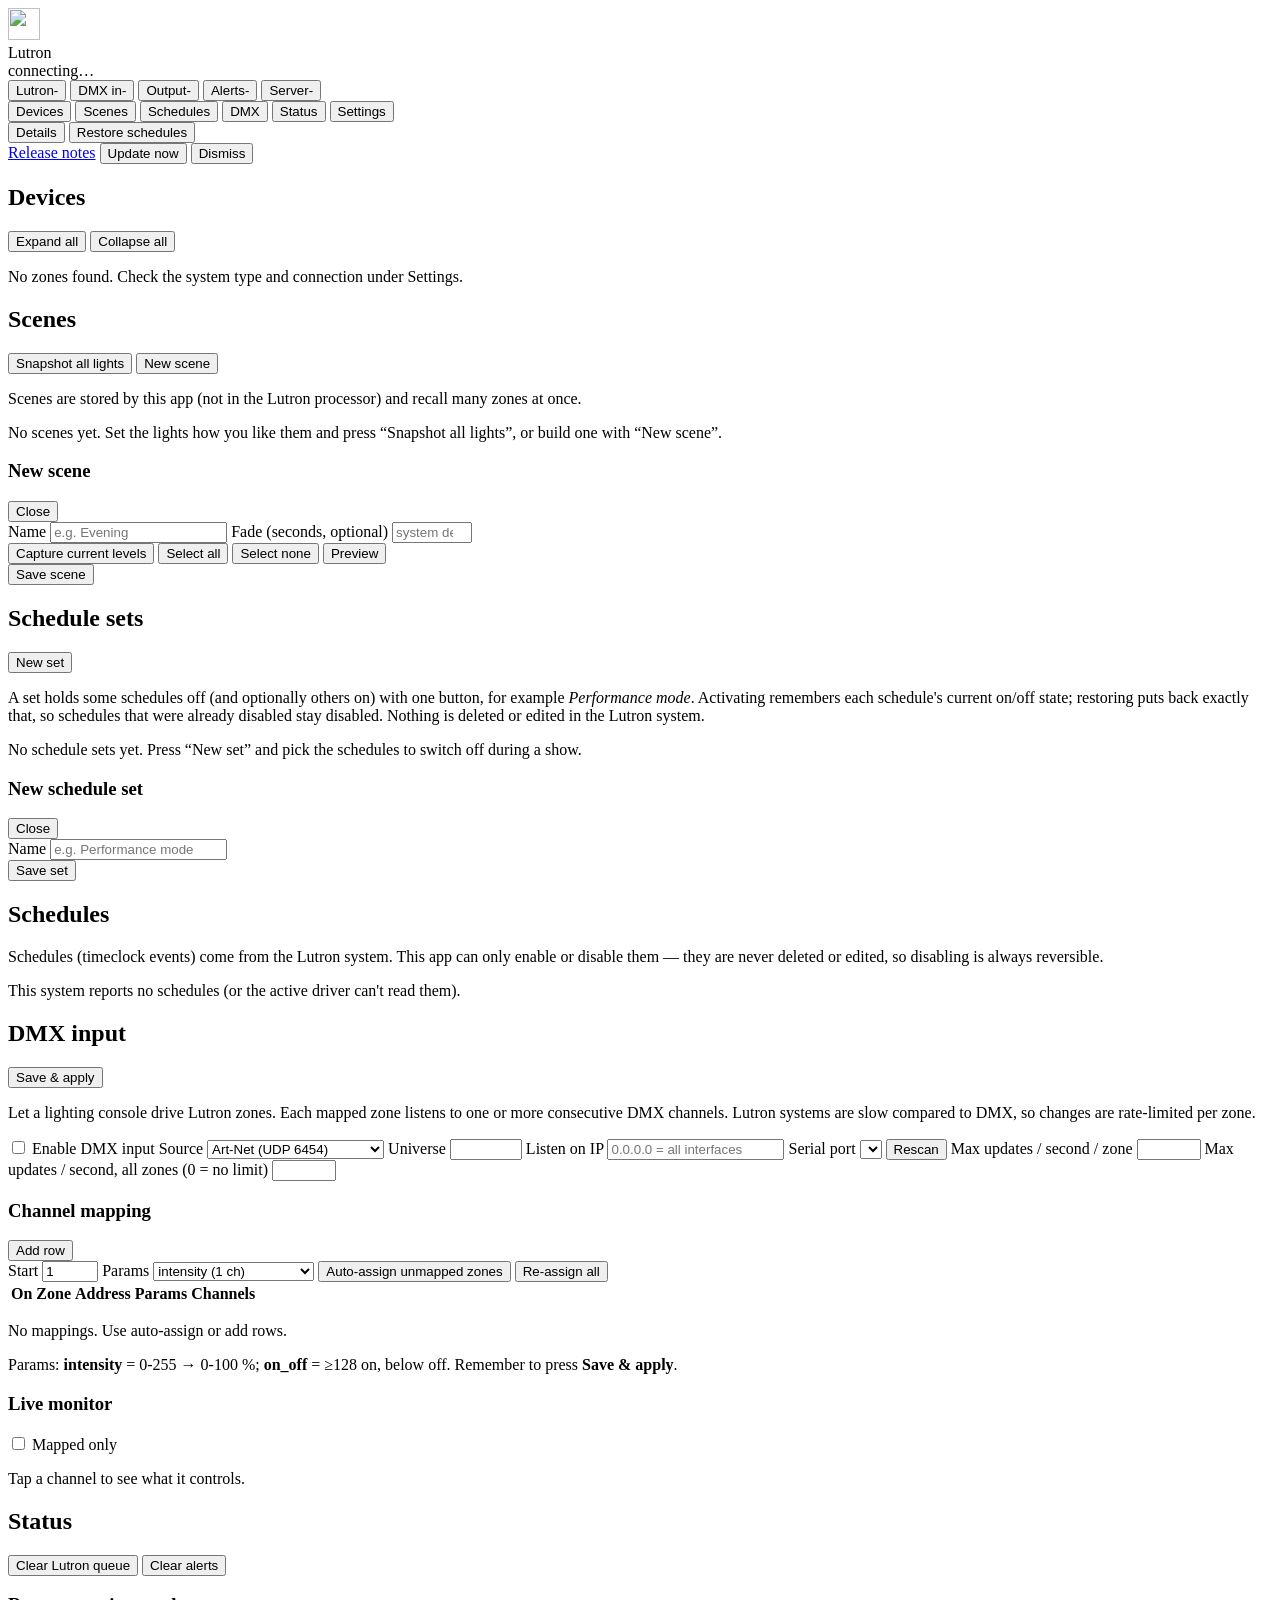
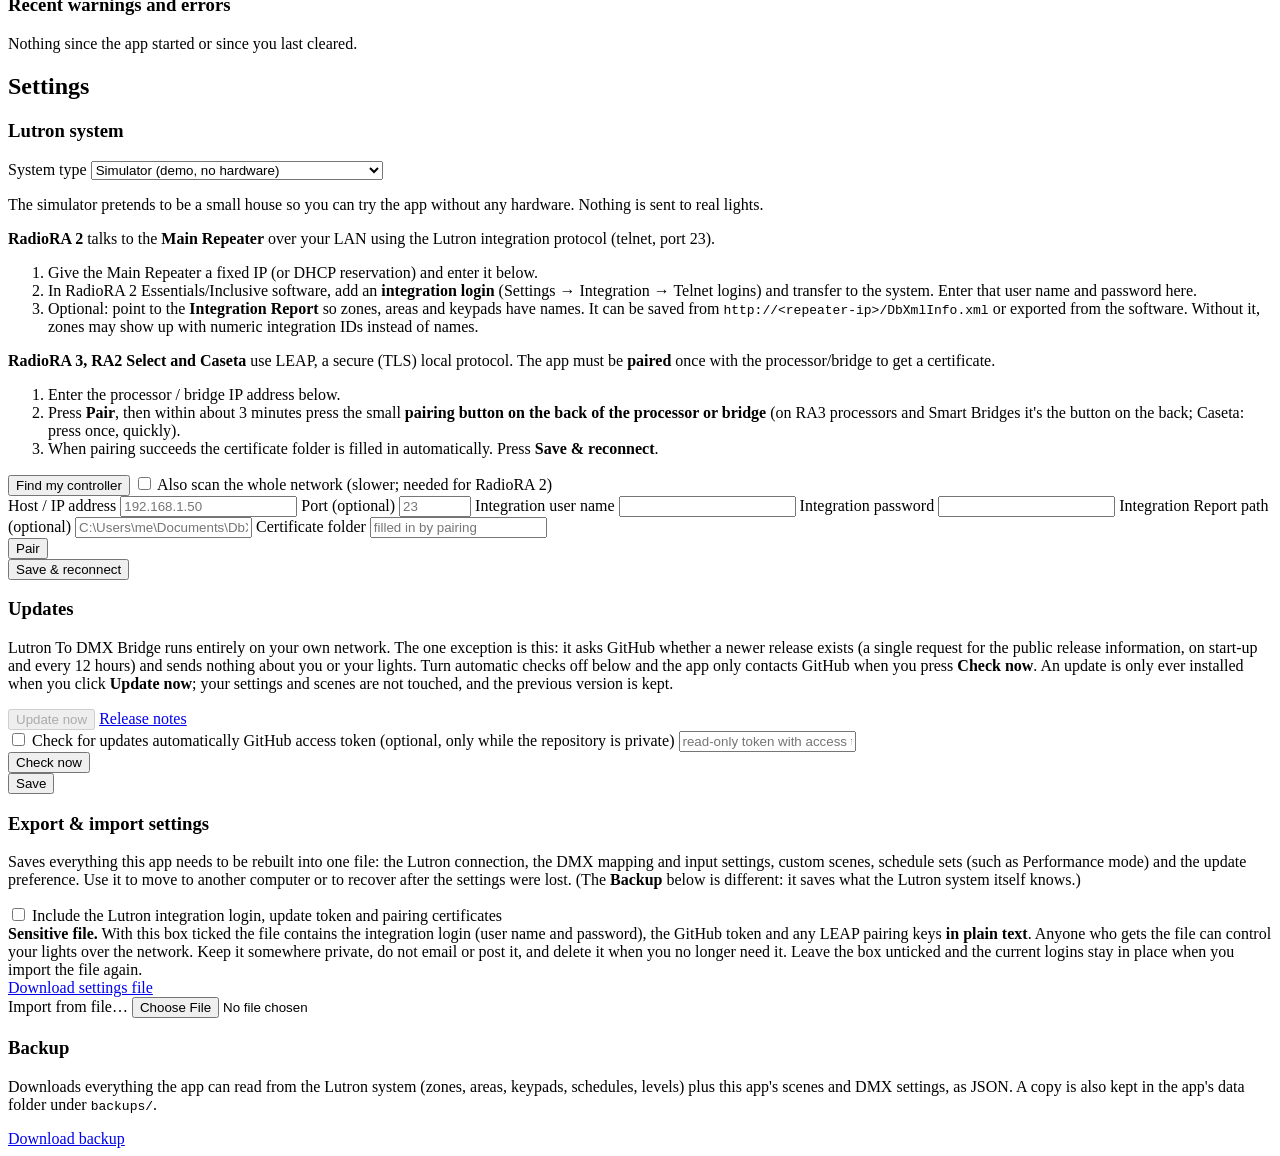
==== commit b83e8b1c: "Add an always-visible Update now button and status to Settings > Updates The Update now button only " ====
--- a/lutron_to_dmx_bridge/web/static/index.html
+++ b/lutron_to_dmx_bridge/web/static/index.html
@@ -24,7 +24,6 @@
       <button type="button" class="chip" id="chip-out" aria-haspopup="dialog" aria-expanded="false" title="Commands sent to the Lutron system"><i class="dot"></i><span class="k">Output</span><span class="v">-</span><span class="meter"><i></i></span><span class="held hidden"></span></button>
       <button type="button" class="chip" id="chip-alerts" aria-haspopup="dialog" aria-expanded="false" title="Warnings and errors since start"><i class="dot"></i><span class="k">Alerts</span><span class="v">-</span></button>
       <button type="button" class="chip" id="chip-server" aria-haspopup="dialog" aria-expanded="false" title="Connection between this browser and the app"><i class="dot"></i><span class="k">Server</span><span class="v">-</span></button>
-      <button type="button" class="btn danger hidden" id="btn-dmx-pause" title="Stop all DMX-driven commands to the Lutron system until you resume">Pause DMX</button>
     </div>
   </header>
 
@@ -40,10 +39,6 @@
   <div class="status-pop hidden" id="status-pop" role="dialog" aria-label="System status"></div>
 
   <div class="banner hidden" id="error-banner" role="alert"></div>
-  <div class="set-banner hidden" id="protect-banner" role="alert">
-    <span class="set-banner-text" id="protect-banner-text"></span>
-    <button class="btn primary" id="btn-protect-resume">Resume DMX</button>
-  </div>
   <div class="set-banner hidden" id="set-banner" role="status">
     <span class="set-banner-text" id="set-banner-text"></span>
     <button class="btn ghost" id="btn-set-details">Details</button>
@@ -168,11 +163,7 @@
           </label>
           <label>Max updates / second / zone <input type="number" id="dmx-rate" min="0.5" max="50" step="0.5"></label>
           <label>Max updates / second, all zones (0 = no limit) <input type="number" id="dmx-total-rate" min="0" max="1000" step="1"></label>
-          <label class="check"><input type="checkbox" id="dmx-protect"> Protect the repeater</label>
-          <label class="prot-only">Slow down above this Lutron latency, ms <input type="number" id="dmx-latency-limit" min="50" max="10000" step="50"></label>
-          <label class="prot-only">Max commands in flight (0 = no cap) <input type="number" id="dmx-max-inflight" min="0" max="500" step="1"></label>
-        </div>
-        <p class="hint">Protect the repeater: the limit above is a ceiling. The app times a round trip to the Lutron system and slows down while it is behind, holds back what it sends while it is seconds behind, and pauses DMX output (with an alert) if the input floods or the repeater does not recover. The repeater keeps working through commands it has already accepted, so this is what keeps that backlog from forming.</p>
+        </div>
         <p class="hint usb-only" id="serial-note"></p>
         <p class="hint hidden" id="dmx-warnings" role="status"></p>
       </div>
@@ -299,6 +290,11 @@
         <h3>Updates</h3>
         <p class="hint">Lutron To DMX Bridge runs entirely on your own network. The one exception is this: it asks GitHub whether a newer release exists (a single request for the public release information, on start-up and every 12 hours) and sends nothing about you or your lights. Turn automatic checks off below and the app only contacts GitHub when you press <b>Check now</b>. An update is only ever installed when you click <b>Update now</b>; your settings and scenes are not touched, and the previous version is kept.</p>
         <dl class="kv" id="update-facts"></dl>
+        <div class="update-action" id="update-action">
+          <button class="btn primary" id="btn-update-settings-now" disabled>Update now</button>
+          <a class="btn ghost hidden" id="update-settings-notes" href="#" target="_blank" rel="noopener noreferrer">Release notes</a>
+          <span class="update-action-why" id="update-action-why"></span>
+        </div>
         <div class="form-grid">
           <label class="check wide"><input type="checkbox" id="upd-check"> Check for updates automatically</label>
           <label class="wide">GitHub access token (optional, only while the repository is private)
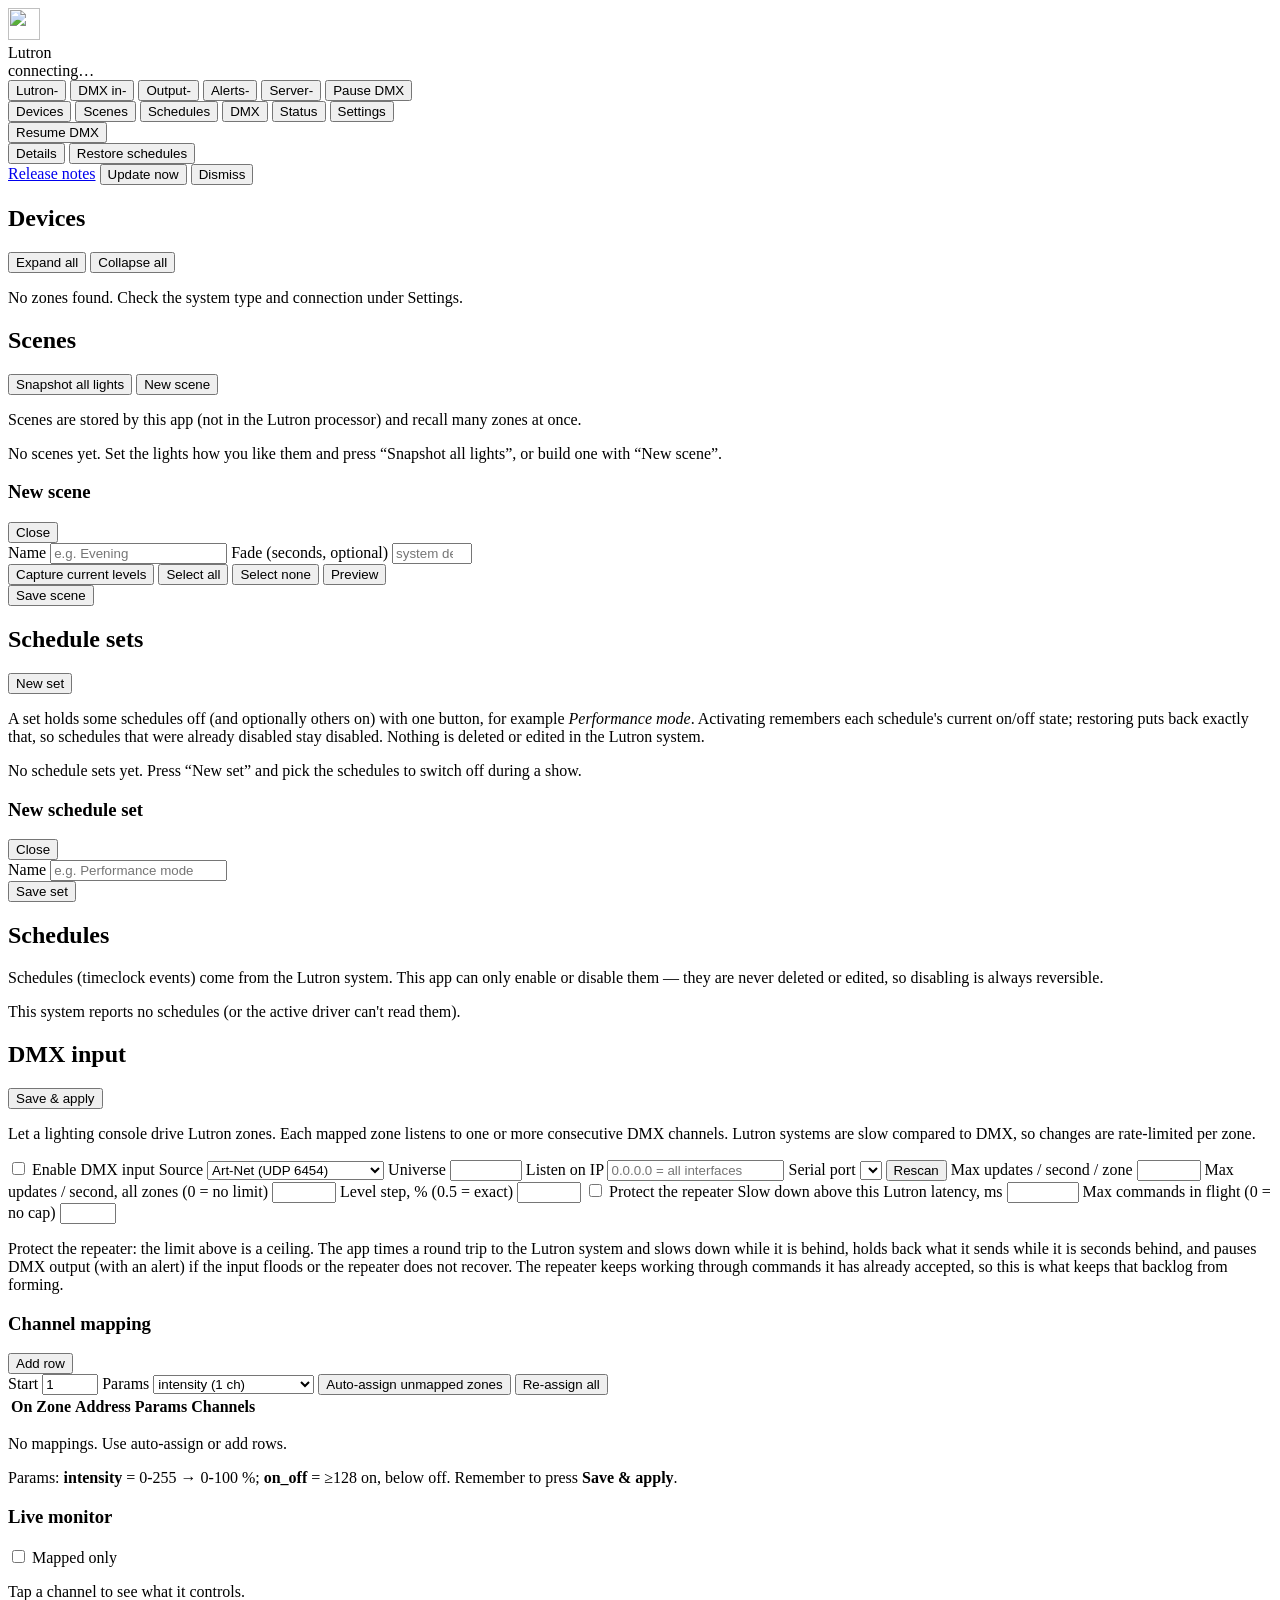
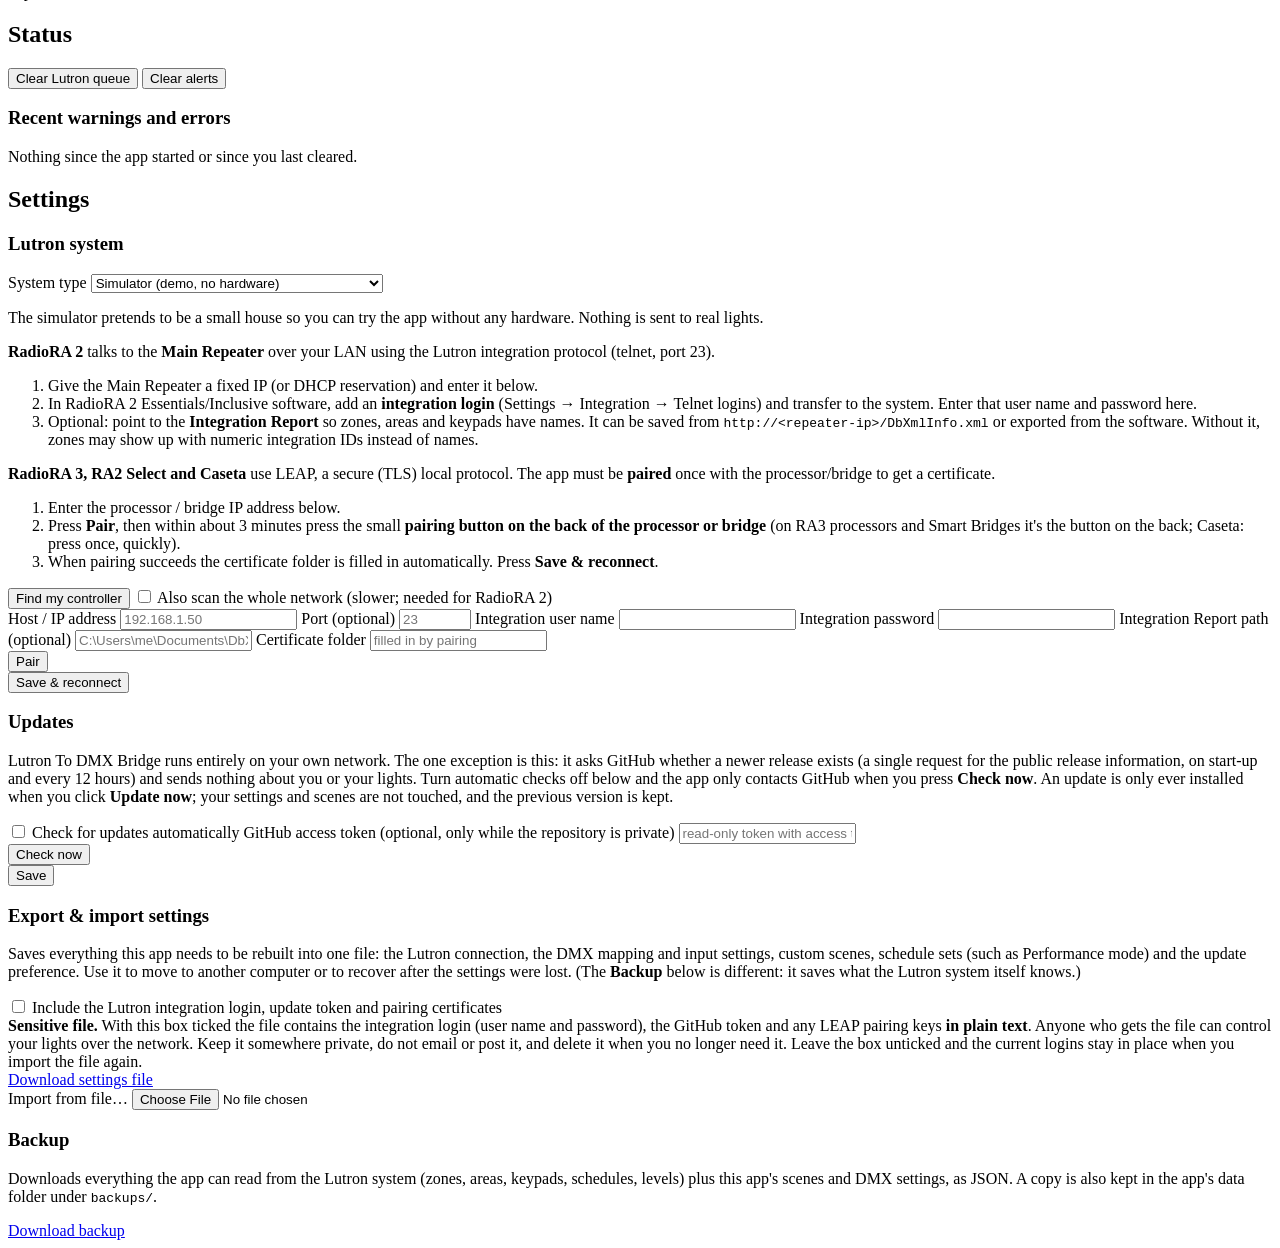
==== commit e316dc18: "Merge main into the level step branch Keeps both the level step and the repeater protection settings" ====
--- a/lutron_to_dmx_bridge/web/static/index.html
+++ b/lutron_to_dmx_bridge/web/static/index.html
@@ -24,6 +24,7 @@
       <button type="button" class="chip" id="chip-out" aria-haspopup="dialog" aria-expanded="false" title="Commands sent to the Lutron system"><i class="dot"></i><span class="k">Output</span><span class="v">-</span><span class="meter"><i></i></span><span class="held hidden"></span></button>
       <button type="button" class="chip" id="chip-alerts" aria-haspopup="dialog" aria-expanded="false" title="Warnings and errors since start"><i class="dot"></i><span class="k">Alerts</span><span class="v">-</span></button>
       <button type="button" class="chip" id="chip-server" aria-haspopup="dialog" aria-expanded="false" title="Connection between this browser and the app"><i class="dot"></i><span class="k">Server</span><span class="v">-</span></button>
+      <button type="button" class="btn danger hidden" id="btn-dmx-pause" title="Stop all DMX-driven commands to the Lutron system until you resume">Pause DMX</button>
     </div>
   </header>
 
@@ -39,6 +40,10 @@
   <div class="status-pop hidden" id="status-pop" role="dialog" aria-label="System status"></div>
 
   <div class="banner hidden" id="error-banner" role="alert"></div>
+  <div class="set-banner hidden" id="protect-banner" role="alert">
+    <span class="set-banner-text" id="protect-banner-text"></span>
+    <button class="btn primary" id="btn-protect-resume">Resume DMX</button>
+  </div>
   <div class="set-banner hidden" id="set-banner" role="status">
     <span class="set-banner-text" id="set-banner-text"></span>
     <button class="btn ghost" id="btn-set-details">Details</button>
@@ -163,7 +168,12 @@
           </label>
           <label>Max updates / second / zone <input type="number" id="dmx-rate" min="0.5" max="50" step="0.5"></label>
           <label>Max updates / second, all zones (0 = no limit) <input type="number" id="dmx-total-rate" min="0" max="1000" step="1"></label>
-        </div>
+          <label title="A light is only sent a new level when the DMX value moved at least this many percent. Above 0.5 the level sent is also rounded to a multiple of it (0 and 100 stay exact). Bigger steps mean fewer commands to the Lutron system and a rougher fade.">Level step, % (0.5 = exact) <input type="number" id="dmx-resolution" min="0.1" max="25" step="0.1"></label>
+          <label class="check"><input type="checkbox" id="dmx-protect"> Protect the repeater</label>
+          <label class="prot-only">Slow down above this Lutron latency, ms <input type="number" id="dmx-latency-limit" min="50" max="10000" step="50"></label>
+          <label class="prot-only">Max commands in flight (0 = no cap) <input type="number" id="dmx-max-inflight" min="0" max="500" step="1"></label>
+        </div>
+        <p class="hint">Protect the repeater: the limit above is a ceiling. The app times a round trip to the Lutron system and slows down while it is behind, holds back what it sends while it is seconds behind, and pauses DMX output (with an alert) if the input floods or the repeater does not recover. The repeater keeps working through commands it has already accepted, so this is what keeps that backlog from forming.</p>
         <p class="hint usb-only" id="serial-note"></p>
         <p class="hint hidden" id="dmx-warnings" role="status"></p>
       </div>
@@ -290,11 +300,6 @@
         <h3>Updates</h3>
         <p class="hint">Lutron To DMX Bridge runs entirely on your own network. The one exception is this: it asks GitHub whether a newer release exists (a single request for the public release information, on start-up and every 12 hours) and sends nothing about you or your lights. Turn automatic checks off below and the app only contacts GitHub when you press <b>Check now</b>. An update is only ever installed when you click <b>Update now</b>; your settings and scenes are not touched, and the previous version is kept.</p>
         <dl class="kv" id="update-facts"></dl>
-        <div class="update-action" id="update-action">
-          <button class="btn primary" id="btn-update-settings-now" disabled>Update now</button>
-          <a class="btn ghost hidden" id="update-settings-notes" href="#" target="_blank" rel="noopener noreferrer">Release notes</a>
-          <span class="update-action-why" id="update-action-why"></span>
-        </div>
         <div class="form-grid">
           <label class="check wide"><input type="checkbox" id="upd-check"> Check for updates automatically</label>
           <label class="wide">GitHub access token (optional, only while the repository is private)
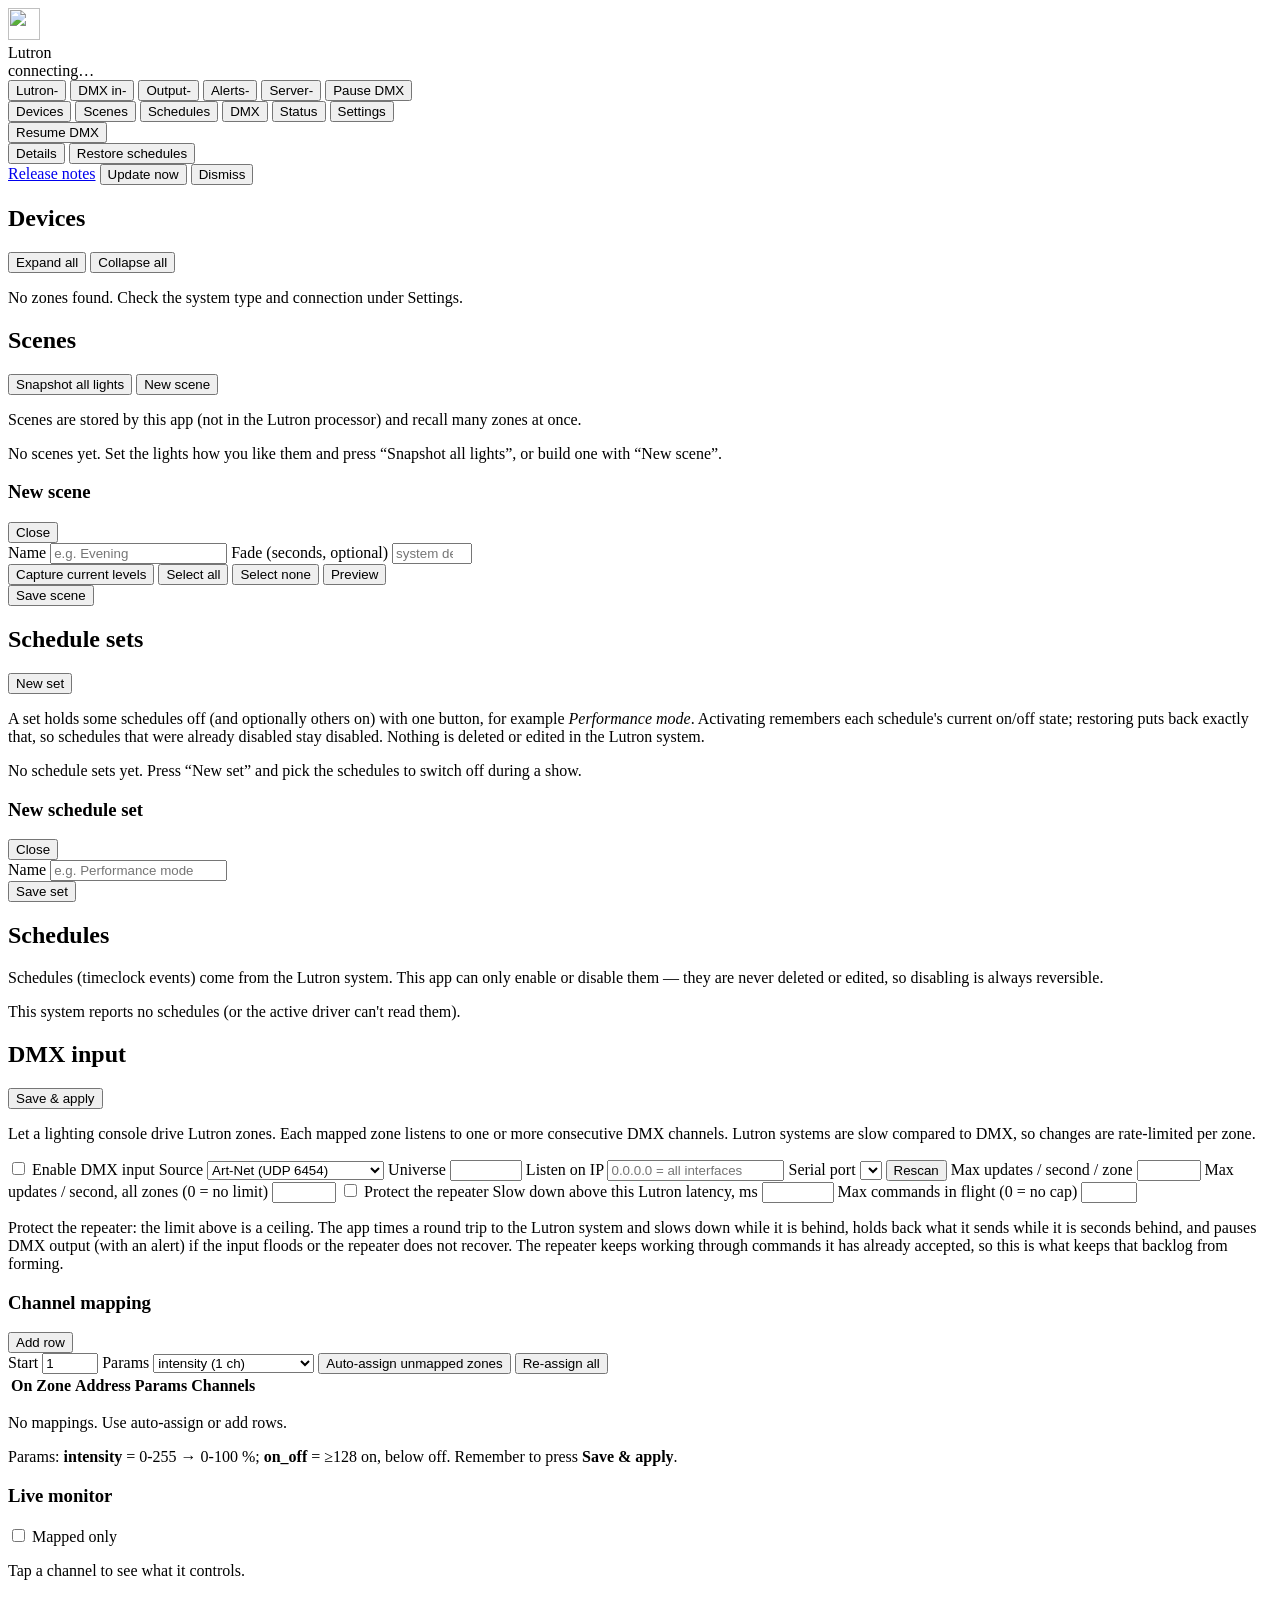
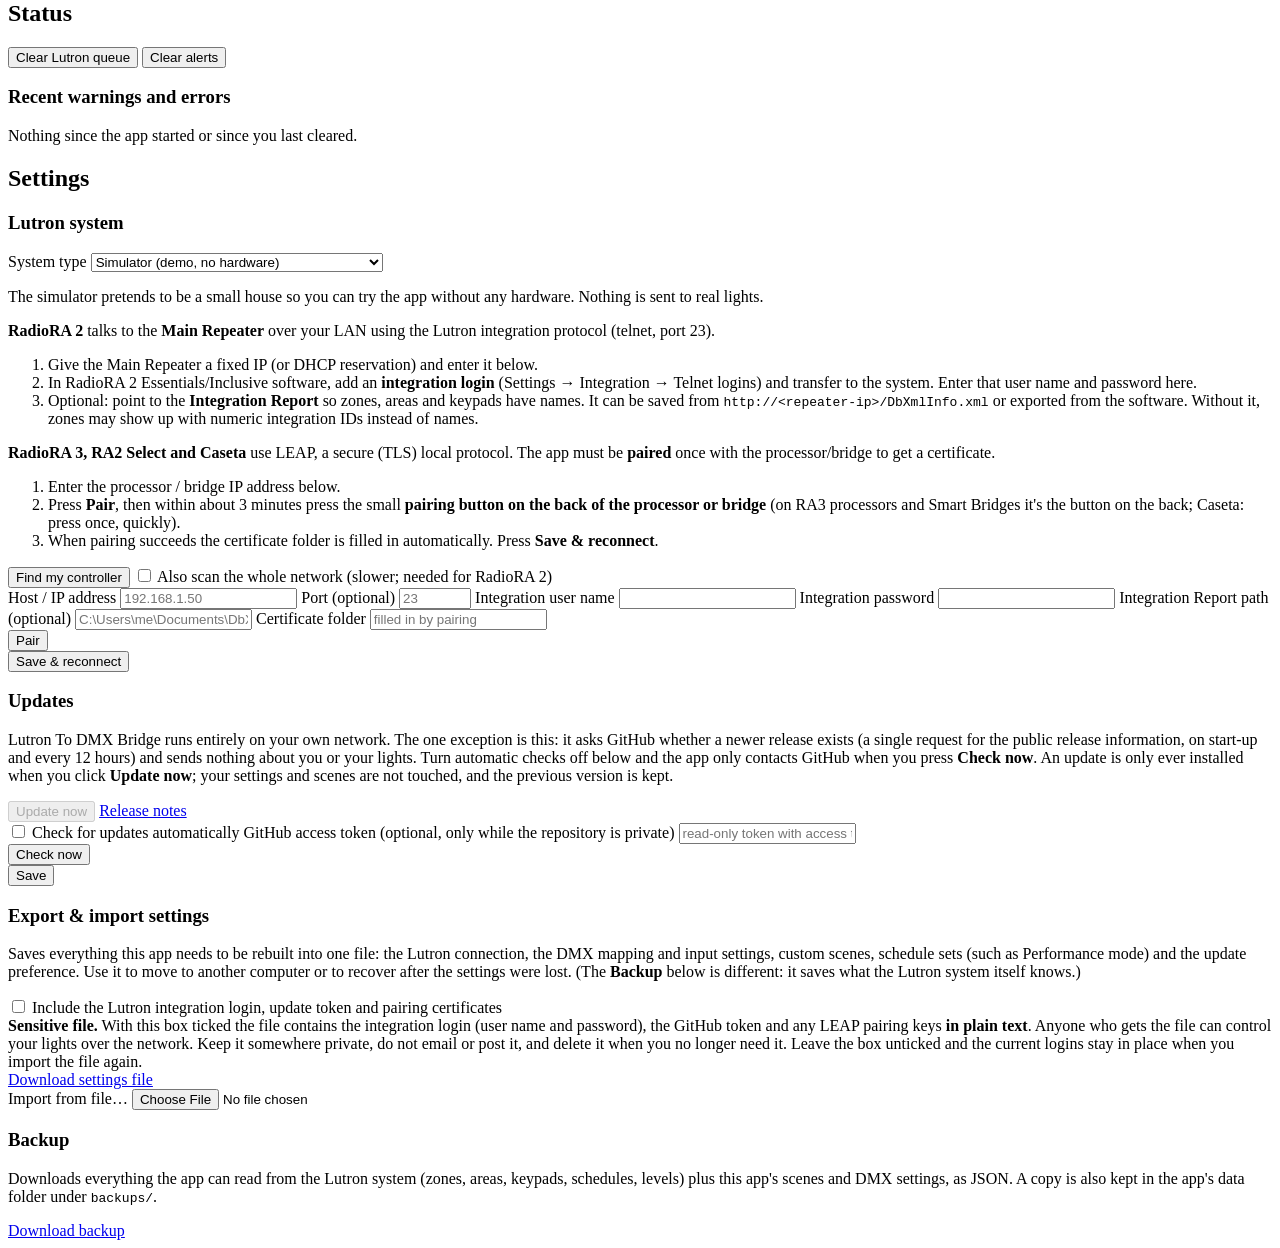
==== commit faed8e9c: "Merge pull request #16 from m3636/claude/project-thread-v44hn3 Add an always-visible Update now butt" ====
--- a/lutron_to_dmx_bridge/web/static/index.html
+++ b/lutron_to_dmx_bridge/web/static/index.html
@@ -168,7 +168,6 @@
           </label>
           <label>Max updates / second / zone <input type="number" id="dmx-rate" min="0.5" max="50" step="0.5"></label>
           <label>Max updates / second, all zones (0 = no limit) <input type="number" id="dmx-total-rate" min="0" max="1000" step="1"></label>
-          <label title="A light is only sent a new level when the DMX value moved at least this many percent. Above 0.5 the level sent is also rounded to a multiple of it (0 and 100 stay exact). Bigger steps mean fewer commands to the Lutron system and a rougher fade.">Level step, % (0.5 = exact) <input type="number" id="dmx-resolution" min="0.1" max="25" step="0.1"></label>
           <label class="check"><input type="checkbox" id="dmx-protect"> Protect the repeater</label>
           <label class="prot-only">Slow down above this Lutron latency, ms <input type="number" id="dmx-latency-limit" min="50" max="10000" step="50"></label>
           <label class="prot-only">Max commands in flight (0 = no cap) <input type="number" id="dmx-max-inflight" min="0" max="500" step="1"></label>
@@ -300,6 +299,11 @@
         <h3>Updates</h3>
         <p class="hint">Lutron To DMX Bridge runs entirely on your own network. The one exception is this: it asks GitHub whether a newer release exists (a single request for the public release information, on start-up and every 12 hours) and sends nothing about you or your lights. Turn automatic checks off below and the app only contacts GitHub when you press <b>Check now</b>. An update is only ever installed when you click <b>Update now</b>; your settings and scenes are not touched, and the previous version is kept.</p>
         <dl class="kv" id="update-facts"></dl>
+        <div class="update-action" id="update-action">
+          <button class="btn primary" id="btn-update-settings-now" disabled>Update now</button>
+          <a class="btn ghost hidden" id="update-settings-notes" href="#" target="_blank" rel="noopener noreferrer">Release notes</a>
+          <span class="update-action-why" id="update-action-why"></span>
+        </div>
         <div class="form-grid">
           <label class="check wide"><input type="checkbox" id="upd-check"> Check for updates automatically</label>
           <label class="wide">GitHub access token (optional, only while the repository is private)
